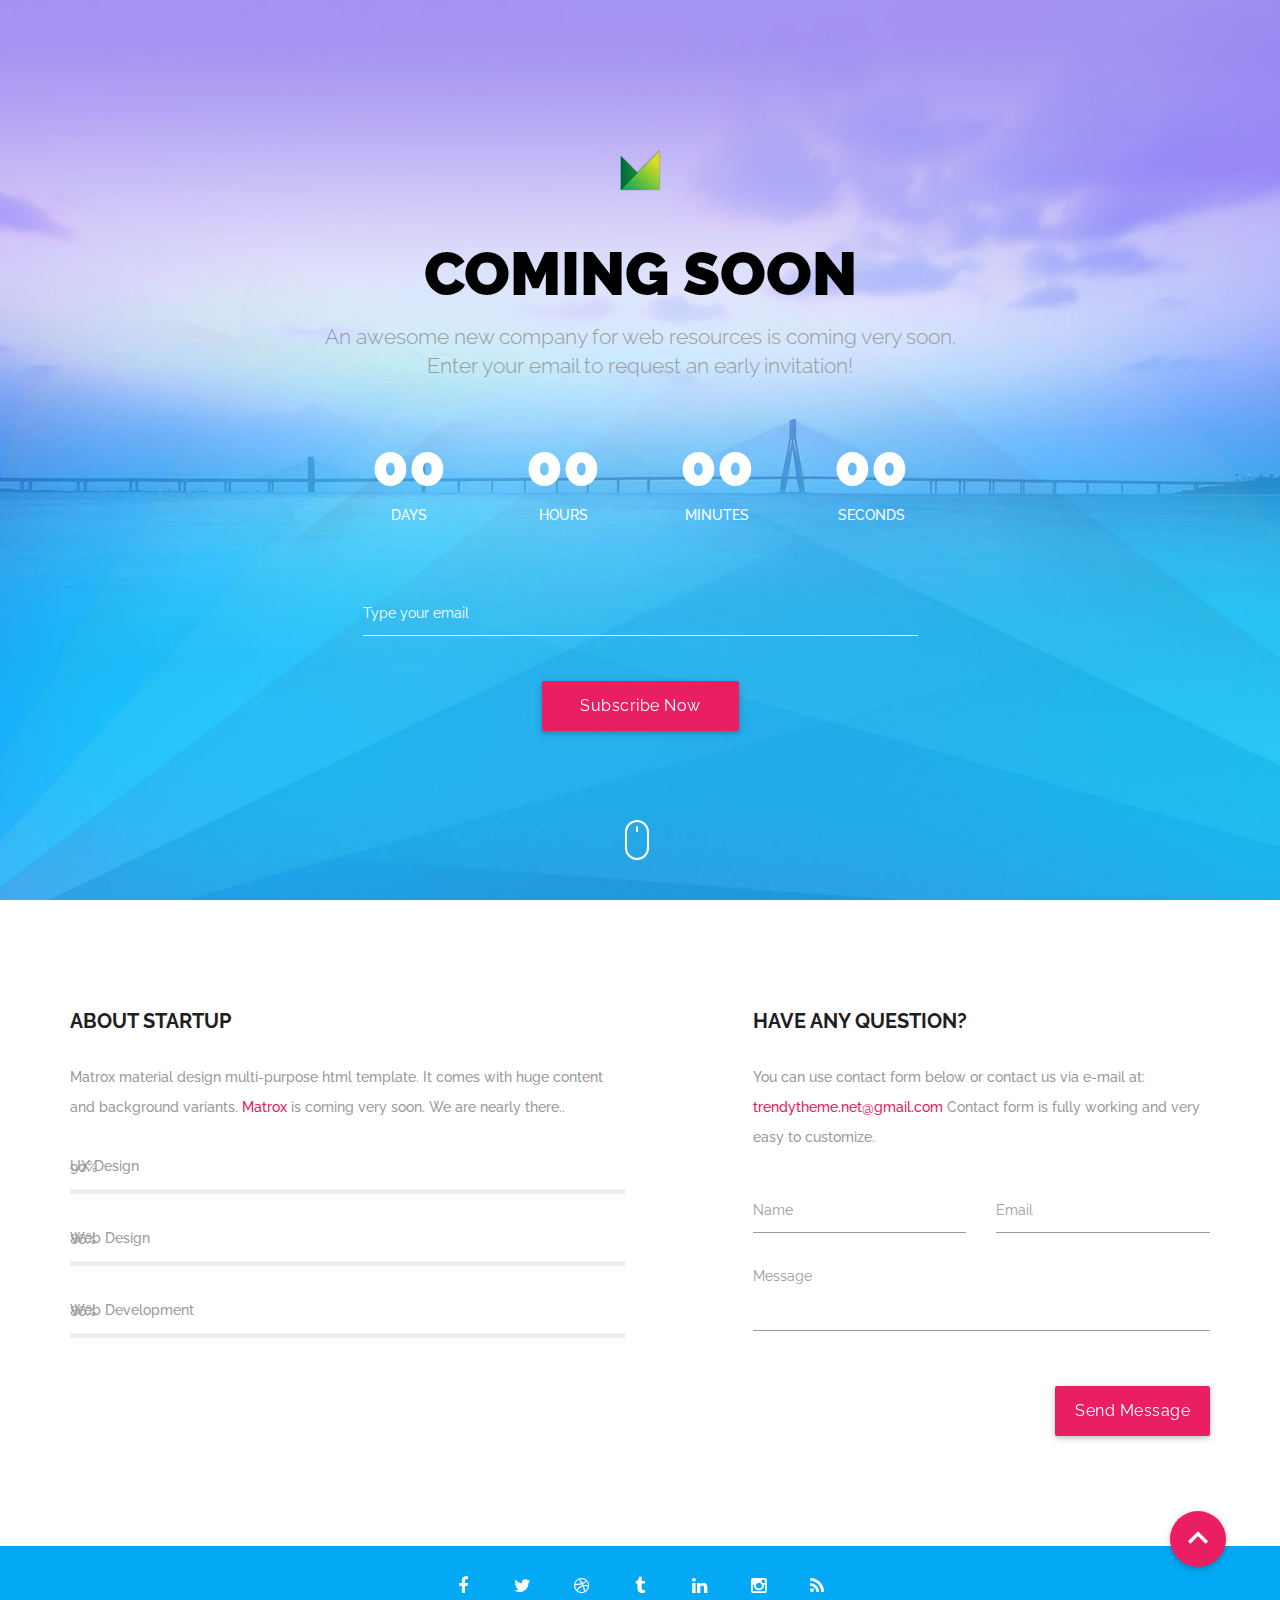
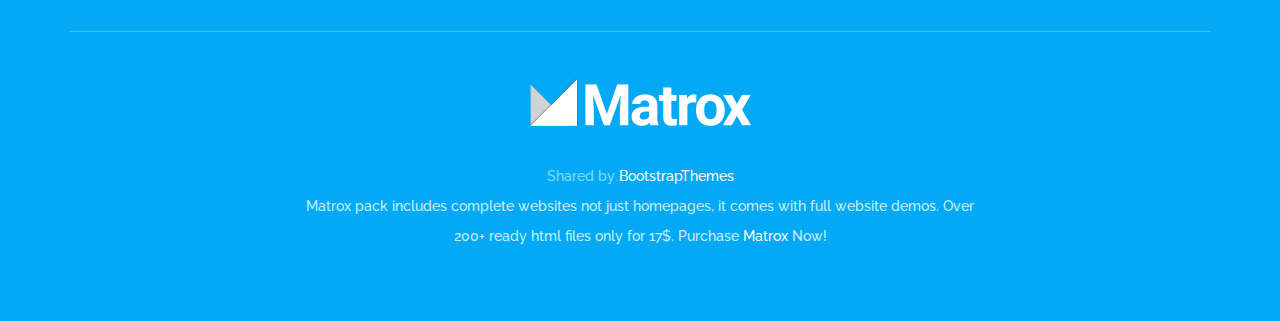
==== index.html @ b692cc63 "Initial commit" ====
<!DOCTYPE html>
<html lang="en">
    <head>
        <meta charset="utf-8">
        <meta http-equiv="X-UA-Compatible" content="IE=edge">
        <meta name="viewport" content="width=device-width, initial-scale=1">
        <meta name="description" content="Material Design Coming Soon Template">
        <meta name="keywords" content="coming soon template, material comingsoon, material under construction, site under construction, countdown, mailchimp, responsive, material comingsoon design">
        <meta name="author" content="trendytheme.net">

        <title>Material Design Coming Soon Template</title>

        <!--  favicon -->
        <link rel="shortcut icon" href="assets/img/ico/favicon.png">
        <!--  apple-touch-icon -->
        <link rel="apple-touch-icon-precomposed" sizes="144x144" href="assets/img/ico/apple-touch-icon-144-precomposed.png">
        <link rel="apple-touch-icon-precomposed" sizes="114x114" href="assets/img/ico/apple-touch-icon-114-precomposed.png">
        <link rel="apple-touch-icon-precomposed" sizes="72x72" href="assets/img/ico/apple-touch-icon-72-precomposed.png">
        <link rel="apple-touch-icon-precomposed" href="assets/img/ico/apple-touch-icon-57-precomposed.png">

        <link href='https://fonts.googleapis.com/css?family=Raleway:400,300,500,700,900' rel='stylesheet' type='text/css'>
        <!-- FontAwesome CSS -->
        <link href="assets/fonts/font-awesome/css/font-awesome.min.css" rel="stylesheet">
        <!-- Material Icons CSS -->
        <link href="assets/fonts/iconfont/material-icons.css" rel="stylesheet">
        <!-- materialize -->
        <link href="assets/materialize/css/materialize.min.css" rel="stylesheet">
        <!-- Bootstrap -->
        <link href="assets/bootstrap/css/bootstrap.min.css" rel="stylesheet">
        <!-- Style CSS -->
        <link href="style.css" rel="stylesheet">
        <!-- Custom CSS -->
        <link href="assets/css/custom.css" rel="stylesheet">

        <!-- HTML5 shim and Respond.js for IE8 support of HTML5 elements and media queries -->
        <!-- WARNING: Respond.js doesn't work if you view the page via file:// -->
        <!--[if lt IE 9]>
          <script src="https://oss.maxcdn.com/html5shiv/3.7.2/html5shiv.min.js"></script>
          <script src="https://oss.maxcdn.com/respond/1.4.2/respond.min.js"></script>
        <![endif]-->
    </head>

    <body id="top">
        
        <section class="banner-1 bg-fixed parallax-bg fullscreen-banner valign-wrapper" data-stellar-background-ratio="0.5">
            <div class="valign-cell">
              <div class="container">

              	<div class="comingsoon-wrapper text-center">
	                <div class="logo">
	                    <a href="#">
	                    	<img src="assets/img/icon-logo.png" alt="">
	                    </a>
	                </div><!-- /.logo -->
	                
	                <div class="mb-50">
	                    <h1 class="intro-title black-text text-uppercase">Coming soon</h1>
	                    <p class="sub-intro lead">An awesome new company for web resources is coming very soon. Enter your email to request an early invitation!</p>
	                </div>

	                <div class="countdown-wrapper mb-30 white-text">
	                    <ul class="countdown">
	                        <li>                    
	                            <span class="days white-text">00</span>
	                            <p>days</p>
	                        </li>
	                        <li>
	                            <span class="hours white-text">00</span>
	                            <p>hours </p>
	                        </li>
	                        <li>
	                            <span class="minutes white-text">00</span>
	                            <p>minutes</p>
	                        </li>
	                        <li>
	                            <span class="seconds white-text">00</span>
	                            <p>seconds</p>
	                        </li>               
	                    </ul><!-- /countdown -->
	                </div><!-- /.countdown-wrapper -->

		            <div class="row">
		                <div class="col-md-6 col-md-offset-3">
		                  <div class="subscribe-wrapper text-center">
		                      <form class="subscribe-form mailchimp white-form" method="post">

		                          <div class="input-field">
		                          	<label class="sr-only" for="email">Email</label>
		                            <input id="subscribeEmail" type="email" name="subscribeEmail" class="validate" autocomplete="off" >

                                	<!-- to showing error message -->
		                            <label for="subscribeEmail" data-error="wrong" data-success="right">Type your email</label>
		                          </div>

		                          <button type="submit" class="btn btn-lg pink waves-effect waves-light mt-30 text-capitalize">Subscribe Now</button>

		                          <!-- to showing success messages -->
		                          <p class="subscription-success text-center"></p>
		                      </form>
		                  </div><!-- /.subscribe-wrapper -->
		                </div><!-- /.col-md-6 -->
		            </div><!-- /.row -->

	            </div><!-- /.comingsoon-wrapper -->

              </div><!-- /.container -->
            </div><!-- /.valign-cell -->

            <div class="mouse-icon hidden-sm hidden-xs">
                <div class="wheel"></div>
            </div>
        </section>


        <section class="section-padding">
            <div class="container">
                <div class="row">
                    <div class="col-md-6">
                    	<h2 class="font-25 text-bold text-uppercase mb-30">About startup</h2>
                    	<p>Matrox material design multi-purpose html template. It comes with huge content and background variants. <a target="_blank" href="https://themeforest.net/item/matrox-material-design-multipurpose-html-template/16917670?ref=TrendyTheme">Matrox</a> is coming very soon. We are nearly there..</p>

                      <div class="progress-section">
                          <span class="progress-title">UX Design</span>
                          <div class="progress">
                              <div class="progress-bar brand-bg six-sec-ease-in-out" role="progressbar" aria-valuenow="90" aria-valuemin="0" aria-valuemax="100">
                                  <span>90%</span>
                              </div>
                          </div><!-- /.progress -->
                      </div> <!-- progress-section end -->

                      <div class="progress-section">
                          <span class="progress-title">Web Design</span>
                          <div class="progress">
                              <div class="progress-bar brand-bg six-sec-ease-in-out" role="progressbar" aria-valuenow="86" aria-valuemin="0" aria-valuemax="100">
                                  <span>86%</span>
                              </div>
                          </div>
                      </div> <!-- progress-section end -->

                      <div class="progress-section">
                          <span class="progress-title">Web Development</span>
                          <div class="progress">
                              <div class="progress-bar brand-bg six-sec-ease-in-out" role="progressbar" aria-valuenow="86" aria-valuemin="0" aria-valuemax="100">
                                  <span>86%</span>
                              </div>
                          </div>
                      </div> <!-- progress-section end -->

                    </div><!-- /.col-md-6 -->

                    <div class="col-md-5 col-md-offset-1">
                    	<h2 class="font-25 text-bold text-uppercase mb-30">Have any question?</h2>
                        <p>You can use contact form below or contact us via e-mail at: <a href="mailto:trendytheme.net@gmail.com?Subject=Hello%20TrendyTheme" target="_top">trendytheme.net@gmail.com</a> Contact form is fully working and very easy to customize.</p>

	                    <form class="comingsoon-contact" name="contact-form" id="contactForm" action="sendemail.php" method="POST">

	                      <div class="row">
	                        <div class="col-md-6">
	                          <div class="input-field">
	                            <input type="text" name="name" class="validate" id="name">
	                            <label for="name">Name</label>
	                          </div>

	                        </div><!-- /.col-md-6 -->

	                        <div class="col-md-6">
	                          <div class="input-field">
	                            <label class="sr-only" for="email">Email</label>
	                            <input id="email" type="email" name="email" class="validate" >
	                            <label for="email" data-error="wrong" data-success="right">Email</label>
	                          </div>
	                        </div><!-- /.col-md-6 -->
	                      </div><!-- /.row -->

	                      <div class="input-field">
	                        <textarea name="message" id="message" class="materialize-textarea" ></textarea>
	                        <label for="message">Message</label>
	                      </div>

	                      <button type="submit" name="submit" class="waves-effect waves-light btn submit-button pink mt-30 text-capitalize">Send Message</button>
	                    </form>

                    </div><!-- /.col-md-5 -->
                </div><!-- /.row -->
            </div><!-- /.container -->
        </section>


        <footer class="footer">
            <div class="primary-footer brand-bg text-center">
                <div class="container">

                  <a href="#top" class="page-scroll btn-floating btn-large pink back-top waves-effect waves-light tt-animate btt" data-section="#top">
                    <i class="material-icons">&#xE316;</i>
                  </a>

                  <ul class="social-link tt-animate ltr mt-20">
                    <li><a target="_blank" href="https://www.facebook.com/trendytheme/"><i class="fa fa-facebook"></i></a></li>
                    <li><a target="_blank" href="https://twitter.com/Trendy_Theme"><i class="fa fa-twitter"></i></a></li>
                    <li><a target="_blank" href="https://dribbble.com/trendytheme"><i class="fa fa-dribbble"></i></a></li>
                    <li><a target="_blank" href="#"><i class="fa fa-tumblr"></i></a></li>
                    <li><a target="_blank" href="#"><i class="fa fa-linkedin"></i></a></li>
                    <li><a target="_blank" href="#"><i class="fa fa-instagram"></i></a></li>
                    <li><a target="_blank" href="#"><i class="fa fa-rss"></i></a></li>
                  </ul>

                  <hr class="mt-15">

                  <div class="row">
                    <div class="col-md-12">
                          <div class="footer-logo">
                            <a target="_blank" href="https://themeforest.net/item/matrox-material-design-multipurpose-html-template/16917670?ref=TrendyTheme"><img src="assets/img/logo-white.png" alt=""></a>
                          </div>

                          <span class="copy-text">Shared by <i class="fa fa-love"></i><a href="https://bootstrapthemes.co">BootstrapThemes</a>
</span>
                          <div class="footer-intro">
                            <p>Matrox pack includes complete websites not just homepages, it comes with full website demos. Over 200+ ready html files only for 17$. Purchase <a target="_blank" href="https://themeforest.net/item/matrox-material-design-multipurpose-html-template/16917670?ref=TrendyTheme">Matrox</a> Now!</p>
                          </div>
                    </div><!-- /.col-md-12 -->
                  </div><!-- /.row -->

                </div><!-- /.container -->
            </div><!-- /.primary-footer -->
        </footer>

        
        <!-- Preloader -->
        <div id="preloader">
          <div class="preloader-position"> 
            <div class="progress">
              <div class="indeterminate"></div>
            </div>
          </div>
        </div>
        <!-- End Preloader -->


        <!-- jQuery -->
        <script src="assets/js/jquery-2.1.3.min.js"></script>
        <script src="assets/bootstrap/js/bootstrap.min.js"></script>
        <script src="assets/materialize/js/materialize.min.js"></script>
        <script src="assets/js/jquery.easing.min.js"></script>
        <script src="assets/js/coundown-timer.js"></script>
        <script src="assets/js/smoothscroll.min.js"></script>
        <script src="assets/js/jquery.stellar.min.js"></script>
        <script src="assets/js/imagesloaded.js"></script>
        <script src="assets/js/jquery.inview.min.js"></script>
        <script src="assets/js/ajaxchimp.js"></script>
        <script src="assets/js/ajaxchimp-config.js"></script>
        <script src="assets/js/scripts.js"></script>

    </body>
  
</html>
---- assets/fonts/iconfont/material-icons.css ----
@font-face {
  font-family: 'Material Icons';
  font-style: normal;
  font-weight: 400;
  src: url(MaterialIcons-Regular.eot); /* For IE6-8 */
  src: local('Material Icons'),
       local('MaterialIcons-Regular'),
       url(MaterialIcons-Regular.woff2) format('woff2'),
       url(MaterialIcons-Regular.woff) format('woff'),
       url(MaterialIcons-Regular.ttf) format('truetype');
}

.material-icons {
  font-family: 'Material Icons';
  font-weight: normal;
  font-style: normal;
  font-size: 24px;  /* Preferred icon size */
  display: inline-block;
  width: 1em;
  height: 1em;
  line-height: 1;
  text-transform: none;
  letter-spacing: normal;
  word-wrap: normal;
  white-space: nowrap;
  direction: ltr;

  /* Support for all WebKit browsers. */
  -webkit-font-smoothing: antialiased;
  /* Support for Safari and Chrome. */
  text-rendering: optimizeLegibility;

  /* Support for Firefox. */
  -moz-osx-font-smoothing: grayscale;

  /* Support for IE. */
  font-feature-settings: 'liga';
}
---- style.css ----
/********************************************************
    Template Name: Material Design Coming Soon Template
    Created By: TrendyTheme
    Envato Profile: https://themeforest.net/user/trendytheme
    Website: http://trendytheme.net
    Version: 1.0
    Support: http://trendytheme.net/support
*********************************************************/



/*
====================================
[ CSS TABLE CONTENT ]
------------------------------------
    1.0 - General
    2.0 - Typography
    3.0 - Form Style
    4.0 - Alert Style
    5.0 - Gobal Classes
    6.0 - Color Presets
    7.0 - Hero Unit
    8.0 - Banner Background
    9.0 - CountDown Style
    10.0 - Progress bar
    11.0 - Footer
    12.0 - Material CSS Customization
    13.0 - Preloader
    14.0 - TT Animate CSS
-------------------------------------
[ END CSS TABLE CONTENT ]
=====================================
*/



/* ================= General ==================== */

body{
    font-family: 'Raleway', sans-serif !important;
    font-size: 14px;
    line-height: 29px;
    font-weight: 500;
    color: #999;
    background-color: #fff;
    overflow-x: hidden;
    -webkit-text-size-adjust: 100%;
    -webkit-overflow-scrolling: touch;
    -webkit-font-smoothing: antialiased !important;
}

html {
    font-family: 'Raleway', sans-serif!important;
}

html,
body {
    width: 100%;
    height: 100%;
}


/* Link style
/* ------------------------------ */
a {
    color: #ed145b;
}
a,
a > * {
    outline: none;
    cursor: pointer;
    text-decoration: none;
}
a:focus,
a:hover {
    color: #03a9f4;
    outline: none;
    text-decoration: none;
}


/* Transition elements
/* ------------------------------ */
a,
.navbar a,
.form-control {
    -webkit-transition: all 0.3s ease;
    -moz-transition: all 0.3s ease;
    -ms-transition: all 0.3s ease;
    -o-transition: all 0.3s ease;
    transition: all 0.3s ease; 
}


/* ================ Typography ================== */

h1, h2, h3, h4, h5, h6{
    font-family: 'Raleway', sans-serif!important;
    font-weight: 400;
    color: #202020;
    margin: 0 0 15px;
}

h1 {
    font-size: 40px;
}
h2 {
    font-size: 20px;
}
h3 {
    font-size: 18px;
}
h4 {
    font-size: 16px;
}
h5 {
    font-size: 14px;
}
h6 {
    font-size: 12px;
}

p img { 
    margin: 0; 
}

p {
    margin: 0 0 30px;
    line-height: 30px;
}

hr {
    margin: 0;
}

/* Material Button Style
/* ------------------------------ */
.btn {
    height: 50px;
    padding: 12px 20px;
    font-size: 16px;
    line-height: 26px;
    border-radius: 2px;
    background-color: #03a9f4; /*brand primary color*/
    border: 0;
}

.btn-lg {
    padding: 12px 38px;
}

/*button size in extra small devices*/
@media screen and (max-width: 767px) {
    .btn-lg {
        height: auto;
        font-size: 14px;
        padding: 8px 25px;
    }
}

.btn:hover{
    background-color: #03a9f4;
}

.btn.active, 
.btn:active {
    box-shadow: 0 5px 11px 0 rgba(0, 0, 0, 0.18), 0 4px 15px 0 rgba(0, 0, 0, 0.15);
}


.btn i.material-icons {
    font-size: 20px;
}

.btn.focus, 
.btn:focus, 
.btn:hover {
    color: #fff;
}
.btn:focus,
button:focus {
    outline: none !important;
}


@media (min-width: 992px) {
    #contactForm .submit-button {
        float: right;
    }
}



/* Customize Material Form style 
/* ------------------------------------ */
.form-control {
    border-radius: 0;
}
.input-field {
    margin-top: 45px;
}
.input-field label {
    color: #999;
    top: 0;
    left: 0;
    font-size: 14px;
    line-height: 16px;
    font-weight: 400;
    margin: 0;
}
.input-field label.active {
    font-size: 12px;
}


/*
Default Form Style
--------------------------------------------*/
input[type=text], 
input[type=password], 
input[type=email], 
input[type=url], 
input[type=time], 
input[type=date], 
input[type=datetime-local], 
input[type=tel], 
input[type=number], 
input[type=search], 
textarea.materialize-textarea {
    border-bottom: 1px solid #9b9b9b;
    font-size: 14px !important;
}

input[type=text]:focus:not([readonly]), 
input[type=password]:focus:not([readonly]), 
input[type=email]:focus:not([readonly]), 
input[type=url]:focus:not([readonly]), 
input[type=time]:focus:not([readonly]), 
input[type=date]:focus:not([readonly]), 
input[type=datetime-local]:focus:not([readonly]), 
input[type=tel]:focus:not([readonly]), 
input[type=number]:focus:not([readonly]), 
input[type=search]:focus:not([readonly]), 
textarea.materialize-textarea:focus:not([readonly]) {
    border-bottom: 1px solid #03a9f4;
    box-shadow: 0 1px 0 0 #03a9f4; 
}

input[type=text]:focus:not([readonly]) + label, 
input[type=password]:focus:not([readonly]) + label, 
input[type=email]:focus:not([readonly]) + label, 
input[type=url]:focus:not([readonly]) + label, 
input[type=time]:focus:not([readonly]) + label, 
input[type=date]:focus:not([readonly]) + label, 
input[type=datetime-local]:focus:not([readonly]) + label, 
input[type=tel]:focus:not([readonly]) + label, 
input[type=number]:focus:not([readonly]) + label, 
input[type=search]:focus:not([readonly]) + label, 
textarea.materialize-textarea:focus:not([readonly]) + label {
    color: #03a9f4 !important; 
}



/*
White Form Style
------------------------------------------*/
.white-form input[type=text], 
.white-form input[type=password], 
.white-form input[type=email], 
.white-form input[type=url], 
.white-form input[type=time], 
.white-form input[type=date], 
.white-form input[type=datetime-local], 
.white-form input[type=tel], 
.white-form input[type=number], 
.white-form input[type=search], 
.white-form textarea.materialize-textarea {
    color: #fff;
    border-bottom: 1px solid #fff;
}

.white-form input[type=text]:focus:not([readonly]), 
.white-form input[type=password]:focus:not([readonly]), 
.white-form input[type=email]:focus:not([readonly]), 
.white-form input[type=url]:focus:not([readonly]), 
.white-form input[type=time]:focus:not([readonly]), 
.white-form input[type=date]:focus:not([readonly]), 
.white-form input[type=datetime-local]:focus:not([readonly]), 
.white-form input[type=tel]:focus:not([readonly]), 
.white-form input[type=number]:focus:not([readonly]), 
.white-form input[type=search]:focus:not([readonly]), 
.white-form textarea.materialize-textarea:focus:not([readonly]) {
    border-bottom: 1px solid #fff;
    box-shadow: 0 1px 0 0 #fff; 
}

.white-form .input-field label,
.white-form input[type=text]:focus:not([readonly]) + label, 
.white-form input[type=password]:focus:not([readonly]) + label, 
.white-form input[type=email]:focus:not([readonly]) + label, 
.white-form input[type=url]:focus:not([readonly]) + label, 
.white-form input[type=time]:focus:not([readonly]) + label, 
.white-form input[type=date]:focus:not([readonly]) + label, 
.white-form input[type=datetime-local]:focus:not([readonly]) + label, 
.white-form input[type=tel]:focus:not([readonly]) + label, 
.white-form input[type=number]:focus:not([readonly]) + label, 
.white-form input[type=search]:focus:not([readonly]) + label, 
.white-form textarea.materialize-textarea:focus:not([readonly]) + label {
    color: #fff !important; 
}


/* ================= Alert Style ==================== */
.alert {
    padding: 12px 15px;
    border-radius: 2px !important;
    -webkit-transition: box-shadow 0.3s;
    -moz-transition: box-shadow 0.3s;
    -ms-transition: box-shadow 0.3s;
    transition: box-shadow 0.3s;
    box-shadow: 0 2px 5px 0 rgba(0, 0, 0, 0.16), 0 2px 10px 0 rgba(0, 0, 0, 0.12);
}

.alert i {
    font-size: 25px;
    margin-right: 10px;
    float: left;
}

.info-border {
    /*border-color: #31708f;*/
    color: #31708f;
    background-color: #d9edf7;
}

.success-border {
    /*border-color: #00c03b;*/
    color: #00c03b;
    background-color: #effdda;
}

.warning-border {
    /*border-color: #ff9c00;*/
    color: #ff9c00;
    background-color: #fff8ca;
}

.danger-border {
    /*border-color: #ff0000;*/
    color: #ff0000;
    background-color: #fff3f3;
}



/* ================= Global Classes ==================== */
.section-padding {
    padding: 110px 0;
}

/*margin top*/
.mt-10 {
    margin-top: 10px;
}
.mt-15 {
    margin-top: 15px;
}
.mt-20 {
    margin-top: 20px;
}
.mt-30 {
    margin-top: 30px;
}


/*margin bottom*/
.mb-10 {
    margin-bottom: 10px !important;
}
.mb-15 {
    margin-bottom: 15px !important;
}
.mb-20 {
    margin-bottom: 20px !important;
}
.mb-30 {
    margin-bottom: 30px !important;
}
.mb-40 {
    margin-bottom: 40px !important;
}
.mb-50 {
    margin-bottom: 50px !important;
}



/*pre defined font-weight classes*/
.text-light {
    font-weight: 300 !important;
}
.text-medium {
    font-weight: 500 !important;
}
.text-bold {
    font-weight: 700 !important;
}
.text-extrabold {
    font-weight: 900 !important;
}




/* ================= Color Presets ==================== */
.brand-color {
    color: #03a9f4 !important;
}
.brand-bg {
    background-color: #03a9f4 !important;
}
.brand-bg.darken-2 {
    background-color: #0288d1 !important;
}




/*Verticle Aligne Middle for equel height*/
.valign-wrapper {
    display: table;
    width: 100%;
}
.valign-cell {
    display: table-cell;
    vertical-align: middle;
}



/* ================= Hero Unit ==================== */
.intro-title {
    font-size: 60px;
    font-weight: 900;
}
.sub-intro {
    display: block;
    margin: 0 auto 30px;
}
@media (min-width: 768px){
    .sub-intro {
        width: 60%;
    }
}

@media screen and (max-width: 767px) {
    .intro-title {
        font-size: 35px;
    }
}


/*Mouse animate icon*/
.mouse-icon {
    position: absolute;
    left: 50%;
    bottom: 40px;
    border: 2px solid #fff;
    border-radius: 16px;
    height: 40px;
    width: 24px;
    margin-left: -15px;
    display: block;
    z-index: 10;
}

.mouse-icon .wheel {
    -webkit-animation-name: drop;
    -webkit-animation-duration: 1s;
    -webkit-animation-timing-function: linear;
    -webkit-animation-delay: 0s;
    -webkit-animation-iteration-count: infinite;
    -webkit-animation-play-state: running;
    animation-name: drop;
    animation-duration: 1s;
    animation-timing-function: linear;
    animation-delay: 0s;
    animation-iteration-count: infinite;
    animation-play-state: running;
}

.mouse-icon .wheel {
    position: relative;
    border-radius: 10px;
    background: #fff;
    width: 2px;
    height: 6px;
    top: 4px;
    margin-left: auto;
    margin-right: auto;
}

@-webkit-keyframes drop {
    0%   { top:5px;  opacity: 0;}
    30%  { top:10px; opacity: 1;}
    100% { top:25px; opacity: 0;}
}

@keyframes drop {
    0%   { top:5px;  opacity: 0;}
    30%  { top:10px; opacity: 1;}
    100% { top:25px; opacity: 0;}
}



/* ================= Banner Background ==================== */
.bg-cover,
[class*='banner-'] {
    background-size: cover !important;
}

@media (min-width: 992px) {
    .bg-fixed {
        background-attachment: fixed;
    }
}

.banner-1 {
    background-image: url("assets/img/banner-1.jpg");
    background-color: #03a9f4; /*fallback color*/
}



/* ================= CountDown Style ==================== */
.comingsoon-wrapper .logo {
    margin-bottom: 50px;
}
.countdown {
  margin-bottom: 0
}
.countdown li {
  display: inline-block;
  text-align: center;
  min-width: 110px;
}
.countdown li+li {
  margin-left: 40px;
}
.countdown li p{
    text-transform: uppercase;
    margin: 0;
}
.countdown li span {
    font-size: 60px;
    line-height: 70px;
    font-weight: 900;
    color: #03a9f4;
}

@media screen and (max-width: 650px) {
    .countdown li+li {
      margin-left: 10px;
    }
}

.comingsoon-contact .input-field {
    margin-top: 20px;
}


.subscription-success {
    color: #fff;
    line-height: 24px;
    margin-top: 20px;
}



/* ================= Progress bar ==================== */
.progress-section {
    position: relative;
}
.progress-title {
    display: block;
    margin-bottom: 8px;
}

.progress {
    box-shadow: none;
    background-color: #eee;
    height: 5px;
    overflow: visible;
    border-radius: 0;
    margin-bottom: 30px;
}
.progress-bar {
    box-shadow: none;
    text-align: right;
}

.progress-bar span {
    position: absolute;
    top: -32px;
    color: #999;
    font-size: 14px;
    display: inline-block;
}


/*IE Fixing*/
.ie11 .progress-bar span,
.ie10 .progress-bar span,
.ie9 .progress-bar span {
  top: -25px;
  right: 0;
}

.progress .progress-bar.six-sec-ease-in-out {
  -webkit-transition: width 2s ease-in-out;
  -moz-transition: width 2s ease-in-out;
  -o-transition: width 2s ease-in-out;
  transition:  width 2s ease-in-out;
}



/* ================= Footer ==================== */

.footer p {
    color: #c9f0ff;
}
.copy-text a,
.footer-intro a {
    color: #fff;
}
.copy-text,
.copy-text a:hover,
.footer-intro a:hover {
    color: #81ddff;
}


.footer hr {
    border-top: 1px solid rgba(255, 255, 255, 0.25);
}

.footer .footer-logo {
    margin: 45px 0 35px;
}
.footer-intro p {
    margin: 0 auto 70px;
}

@media (min-width: 992px) {
    .footer-intro p {
        width: 60%;
    }
}

/* 
Social Link
------------------------------------------------ */
.social-link {
    margin-bottom: 0;
}
.social-link li {
    display: inline-block;
}
.social-link li+li {
    margin-left: 15px;
}
.social-link li a i {
    display: block;
    width: 40px;
    height: 40px;
    font-size: 18px;
    line-height: 40px;
    color: #fff;
    text-align: center;
    border-radius: 50%;
    -webkit-transform: translateZ(0);
    transform: translateZ(0);
}

.social-link li a i:hover {
    color: #03a9f4 ;
    background: #fff;
}



/* ================= Back To Top ==================== */
.footer .container {
    position: relative;
}
.back-top {
    position: absolute!important;
    top: -35px;
    right: 0;
}
.back-top i {
    font-size: 4rem!important;
}
.back-top.white i {
    color: inherit;
}



/* ================= Material CSS Customization ==================== */
nav {
    background-color: transparent;
}
nav ul,
nav ul li {
    float: none;
}
nav ul li:hover, 
nav ul li.active {
    background-color: transparent;
}
nav ul a {
    font-size: inherit;
}


@media only screen and (min-width: 1200px){
  .container {
    width: 1170px;
  }
}

@media only screen and (max-width: 749px) {
    .container {
        width: 100%; 
    }
}
@media only screen and (max-width: 601px) {
    .container {
         width: 90%; 
    }
}

.container .row,
.container-fluid .row {
    margin-bottom: 0;
}

.container .row {
    margin-right: -15px;
    margin-left: -15px;
}

.row .col {
    padding-right: 15px;
    padding-left: 15px;
}



/* ================= Preloader ==================== */

#preloader {
    position: fixed;
    top: 0;
    left: 0;
    height: 100%;
    width: 100%;
    background: #fff;
    z-index: 999999;
    text-align:center;
}

#preloader .preloader-position{
    width:100%;
    margin:0 auto;
    left: 50%;
    position: absolute;
    top: 50%;
    -webkit-transform: translate(-50%, -50%);
    -moz-transform: translate(-50%, -50%);
    -ms-transform: translate(-50%, -50%);
    transform: translate(-50%, -50%);
}

#preloader .progress{
    height: 2px;
    margin: 35px 0;
}
#preloader .progress .indeterminate{
    background:#03a9f4;
}



/* ================= TT Animate CSS ==================== */
.tt-animate i {
    text-align         : center;
    overflow           : hidden;
    -webkit-transition : all 0.5s;
    -moz-transition    : all 0.5s;
    transition         : all 0.5s;
}

.tt-animate i::before {
    speak                       : none;
    display                     : block;
    -webkit-font-smoothing      : subpixel-antialiased !important;
    -webkit-backface-visibility : hidden;
    -moz-backface-visibility    : hidden;
    -ms-backface-visibility     : hidden;
}


/*Left To Right*/
.tt-animate.ltr i:hover::before {
    -webkit-animation : LeftToRight 0.3s forwards;
    -moz-animation    : LeftToRight 0.3s forwards;
    animation         : LeftToRight 0.3s forwards;
}

.tt-animate.ltr i:before {
    -webkit-animation : RightToLeft 0.3s forwards;
    -moz-animation    : RightToLeft 0.3s forwards;
    animation         : RightToLeft 0.3s forwards;
}


/*Right To Left*/
.tt-animate.btt i:hover::before {
    -webkit-animation : BottomToTop 0.3s forwards;
    -moz-animation    : BottomToTop 0.3s forwards;
    animation         : BottomToTop 0.3s forwards;
}

.tt-animate.btt i:before {
    -webkit-animation : TopToBottom 0.3s forwards;
    -moz-animation    : TopToBottom 0.3s forwards;
    animation         : TopToBottom 0.3s forwards;
}


/*---------------------------------------------------------
KEY FRAME 
-----------------------------------------------------------*/

/* Left to Right key frame*/

@-webkit-keyframes LeftToRight {
    49% {
        -webkit-transform : translate(100%);
    }
    50% {
        opacity           : 0;
        -webkit-transform : translate(-100%);
    }
    51% {
        opacity : 1;
    }
}

@-moz-keyframes LeftToRight {
    49% {
        -moz-transform : translate(100%);
    }
    50% {
        opacity        : 0;
        -moz-transform : translate(-100%);
    }
    51% {
        opacity : 1;
    }
}

@keyframes LeftToRight {
    49% {
        transform : translate(100%);
    }
    50% {
        opacity   : 0;
        transform : translate(-100%);
    }
    51% {
        opacity : 1;
    }
}

/* Right to Left key frame*/

@-webkit-keyframes RightToLeft {

    49% {
        -webkit-transform : translate(100%);
    }
    50% {
        opacity           : 0;
        -webkit-transform : translate(-100%);
    }
    51% {
        opacity : 1;
    }

}

@-moz-keyframes RightToLeft {
    49% {
        -webkit-transform : translate(-100%);
    }
    50% {
        opacity           : 0;
        -webkit-transform : translate(100%);
    }
    51% {
        opacity : 1;
    }
}

@keyframes RightToLeft {
    49% {
        -webkit-transform : translate(100%);
    }
    50% {
        opacity           : 0;
        -webkit-transform : translate(-100%);
    }
    51% {
        opacity : 1;
    }
}

/* Bottom to Top key frame*/

@-webkit-keyframes BottomToTop {
    49% {
        -webkit-transform : translateY(-100%);
        }
    50% {
        opacity           : 0;
        -webkit-transform : translateY(100%);
        }
    51% {
        opacity : 1;
        }
    }

@-moz-keyframes BottomToTop {
    49% {
        -moz-transform : translateY(-100%);
        }
    50% {
        opacity        : 0;
        -moz-transform : translateY(100%);
        }
    51% {
        opacity : 1;
        }
    }

@keyframes BottomToTop {
    49% {
        transform : translateY(-100%);
    }
    50% {
        opacity   : 0;
        transform : translateY(100%);
    }
    51% {
        opacity : 1;
    }
}


/* Top to Bottom key frame*/
@-webkit-keyframes TopToBottom {
    49% {
        -webkit-transform : translateY(-100%);
        }
    50% {
        opacity           : 0;
        -webkit-transform : translateY(100%);
        }
    51% {
        opacity : 1;
        }
    }

@-moz-keyframes TopToBottom {
    49% {
        -moz-transform : translateY(-100%);
        }
    50% {
        opacity        : 0;
        -moz-transform : translateY(100%);
        }
    51% {
        opacity : 1;
        }
    }

@keyframes TopToBottom {
    49% {
        transform : translateY(-100%);
    }
    50% {
        opacity   : 0;
        transform : translateY(100%);
    }
    51% {
        opacity : 1;
    }
}
---- assets/css/custom.css ----
/*Put your custom css here!*/
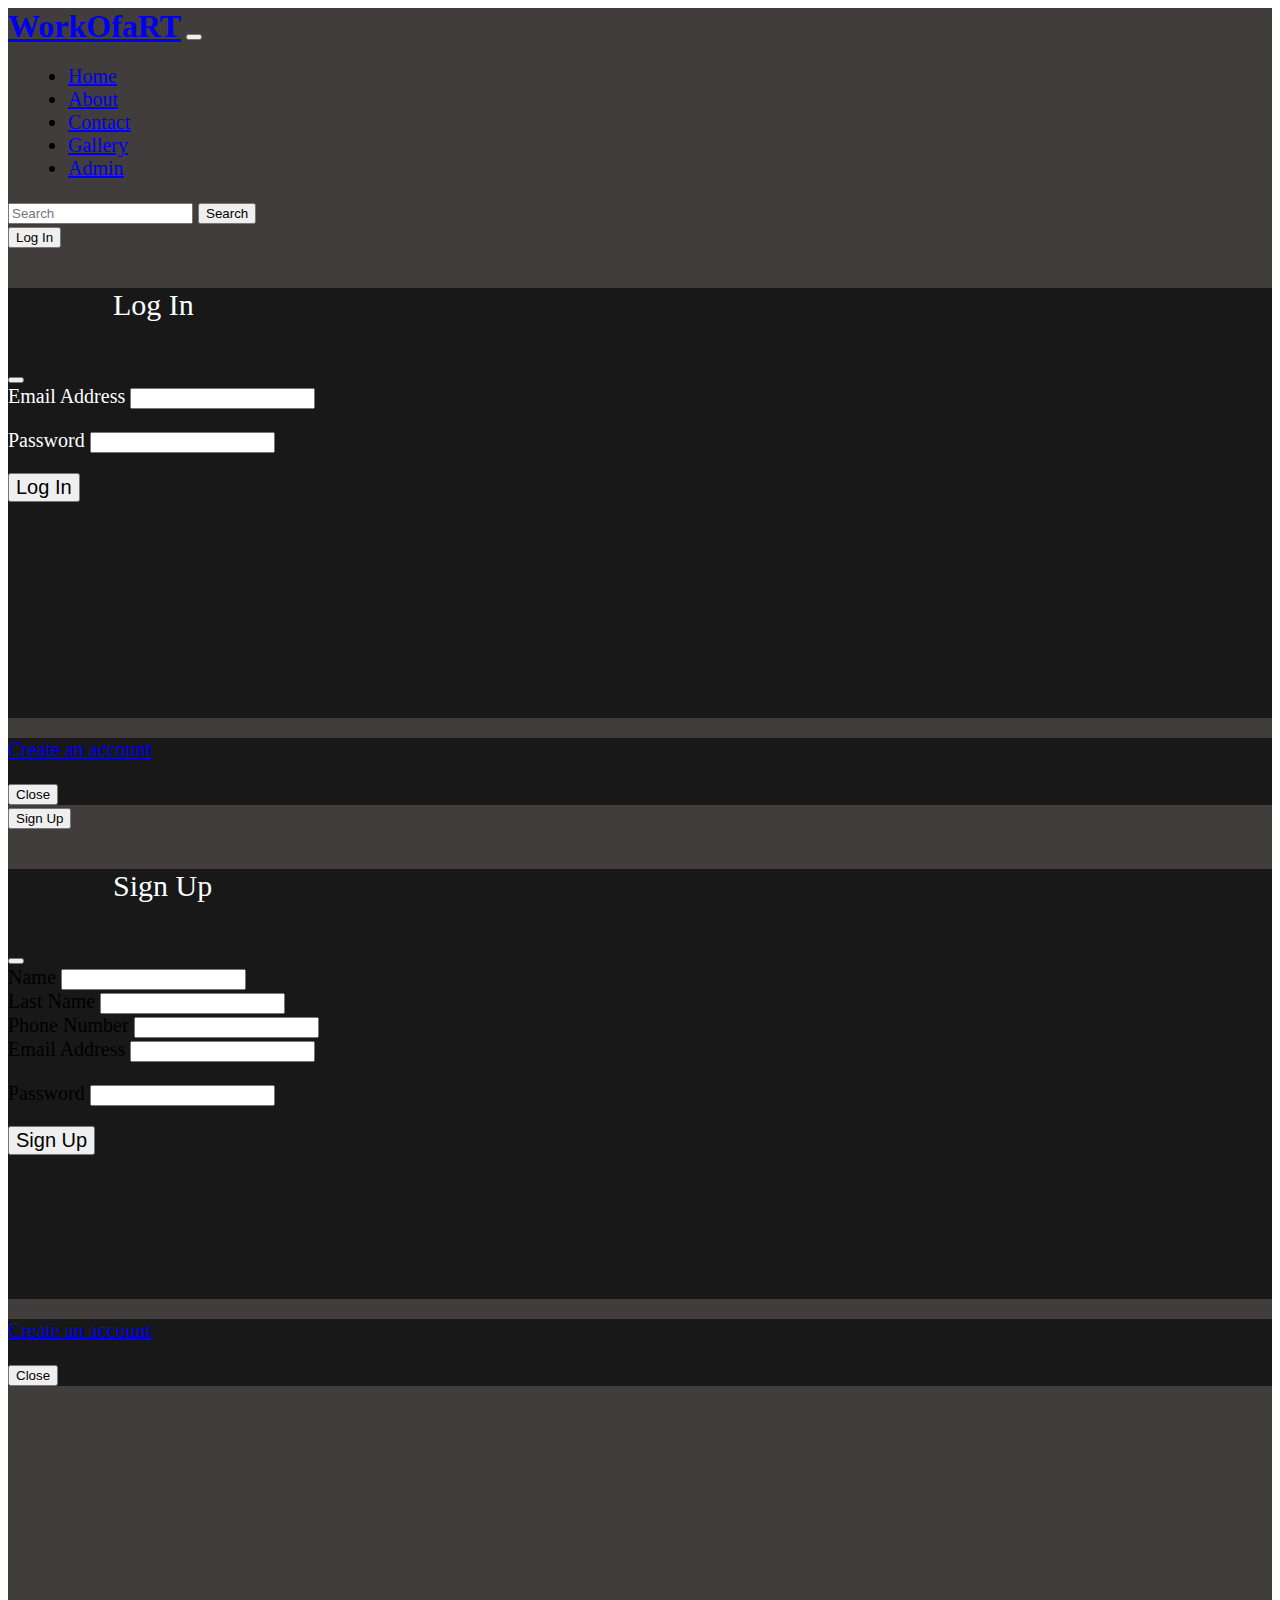
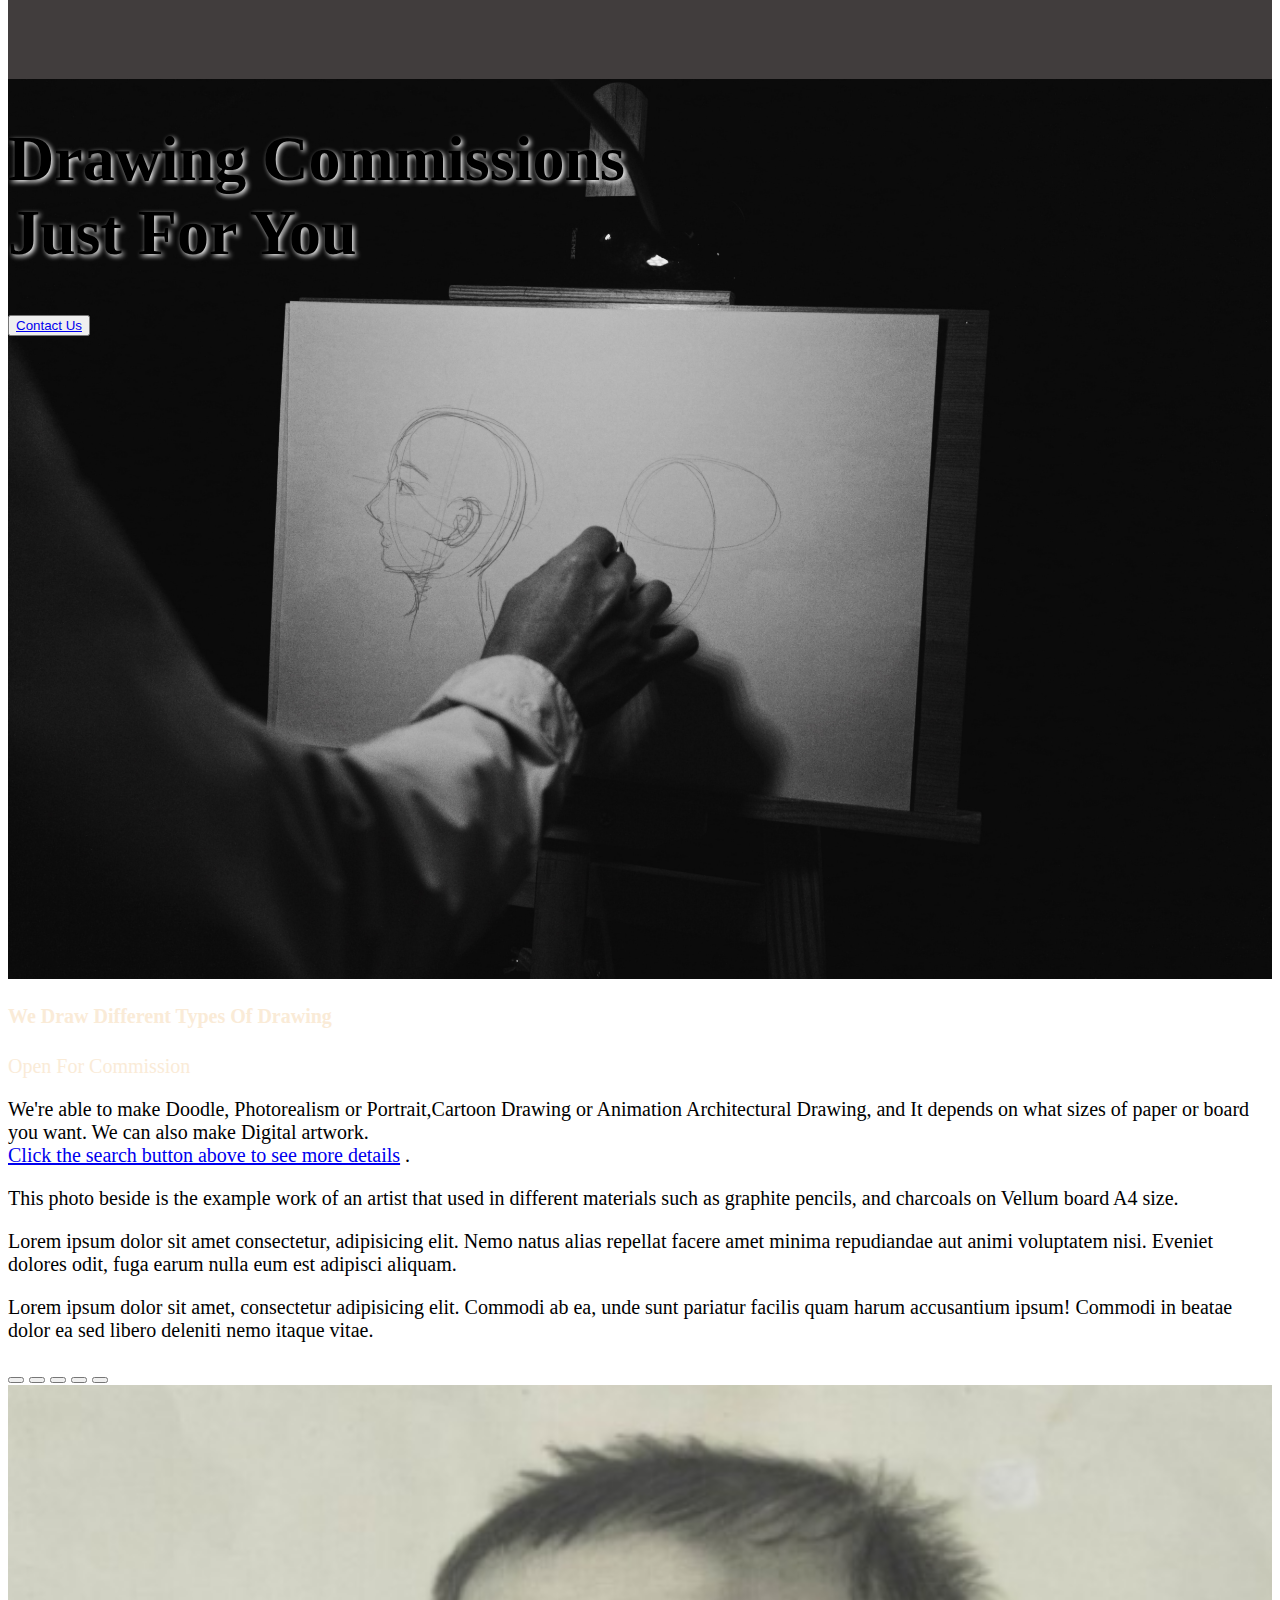
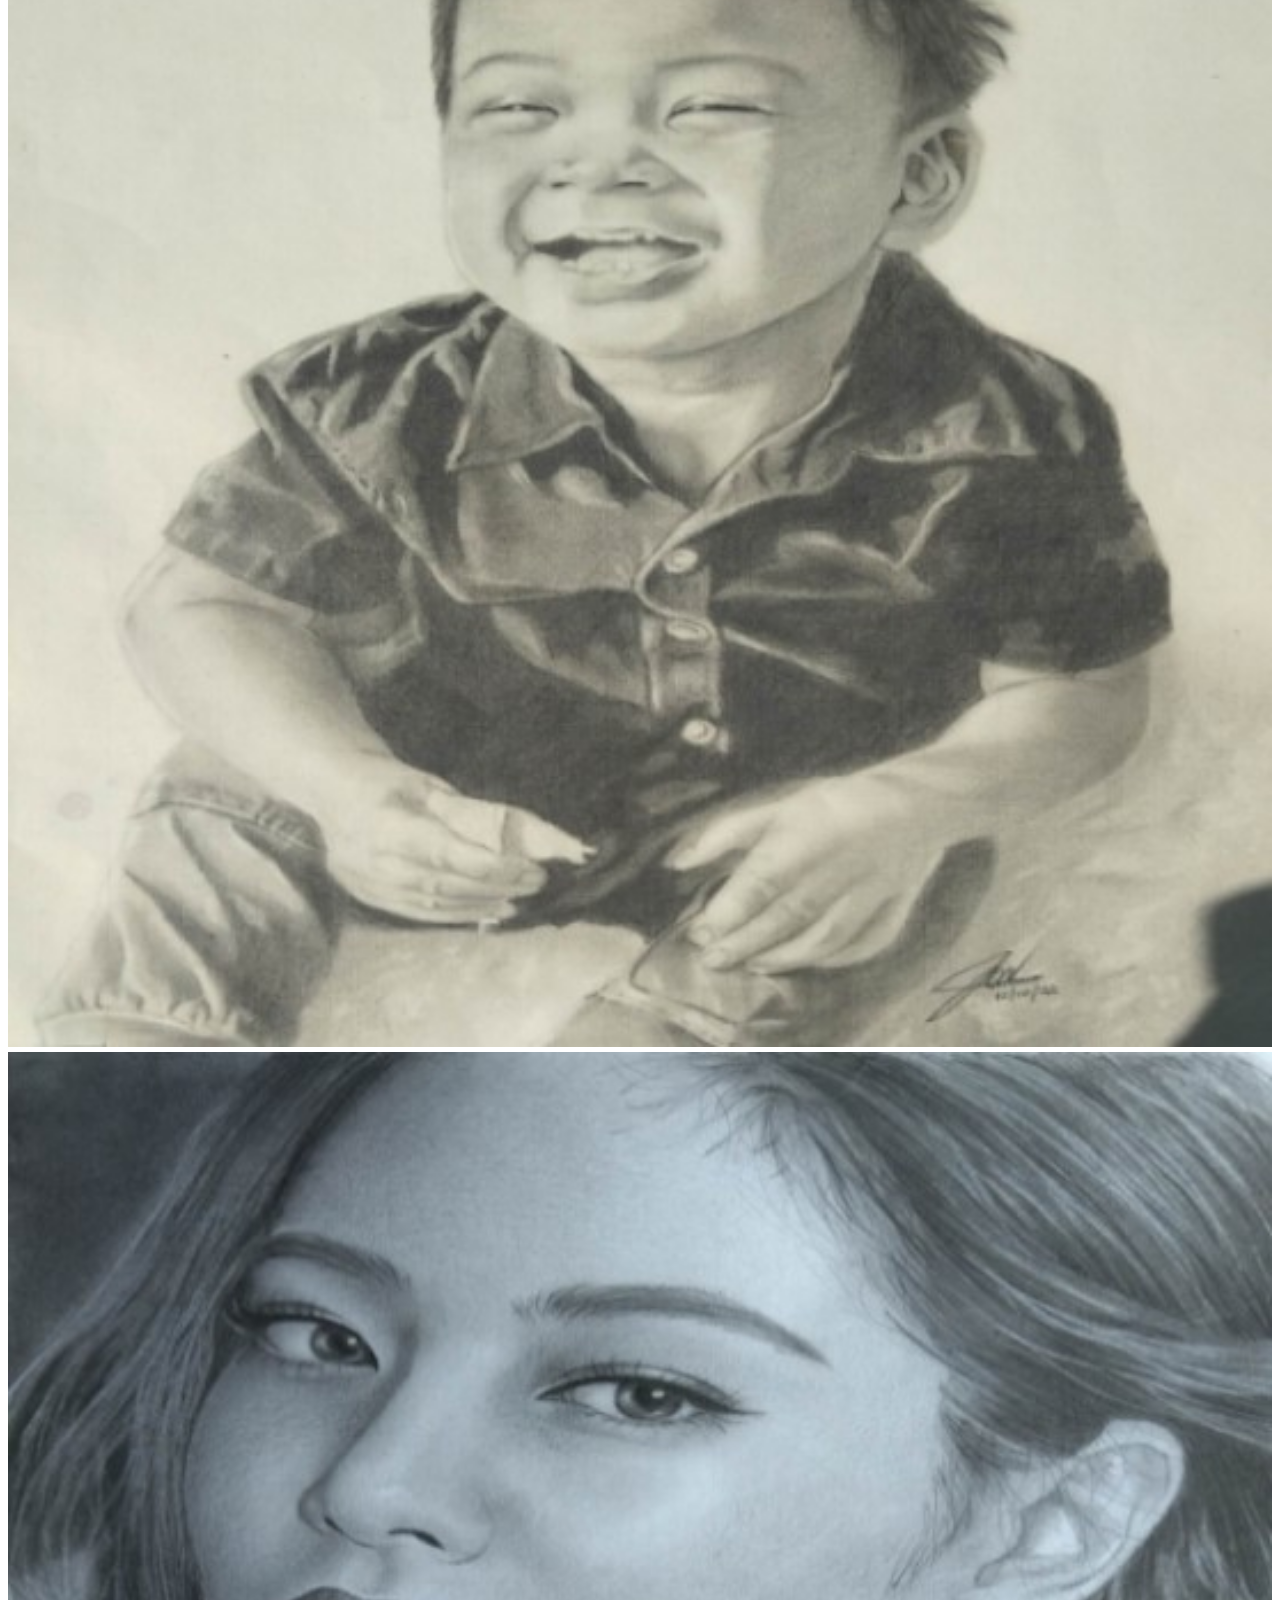
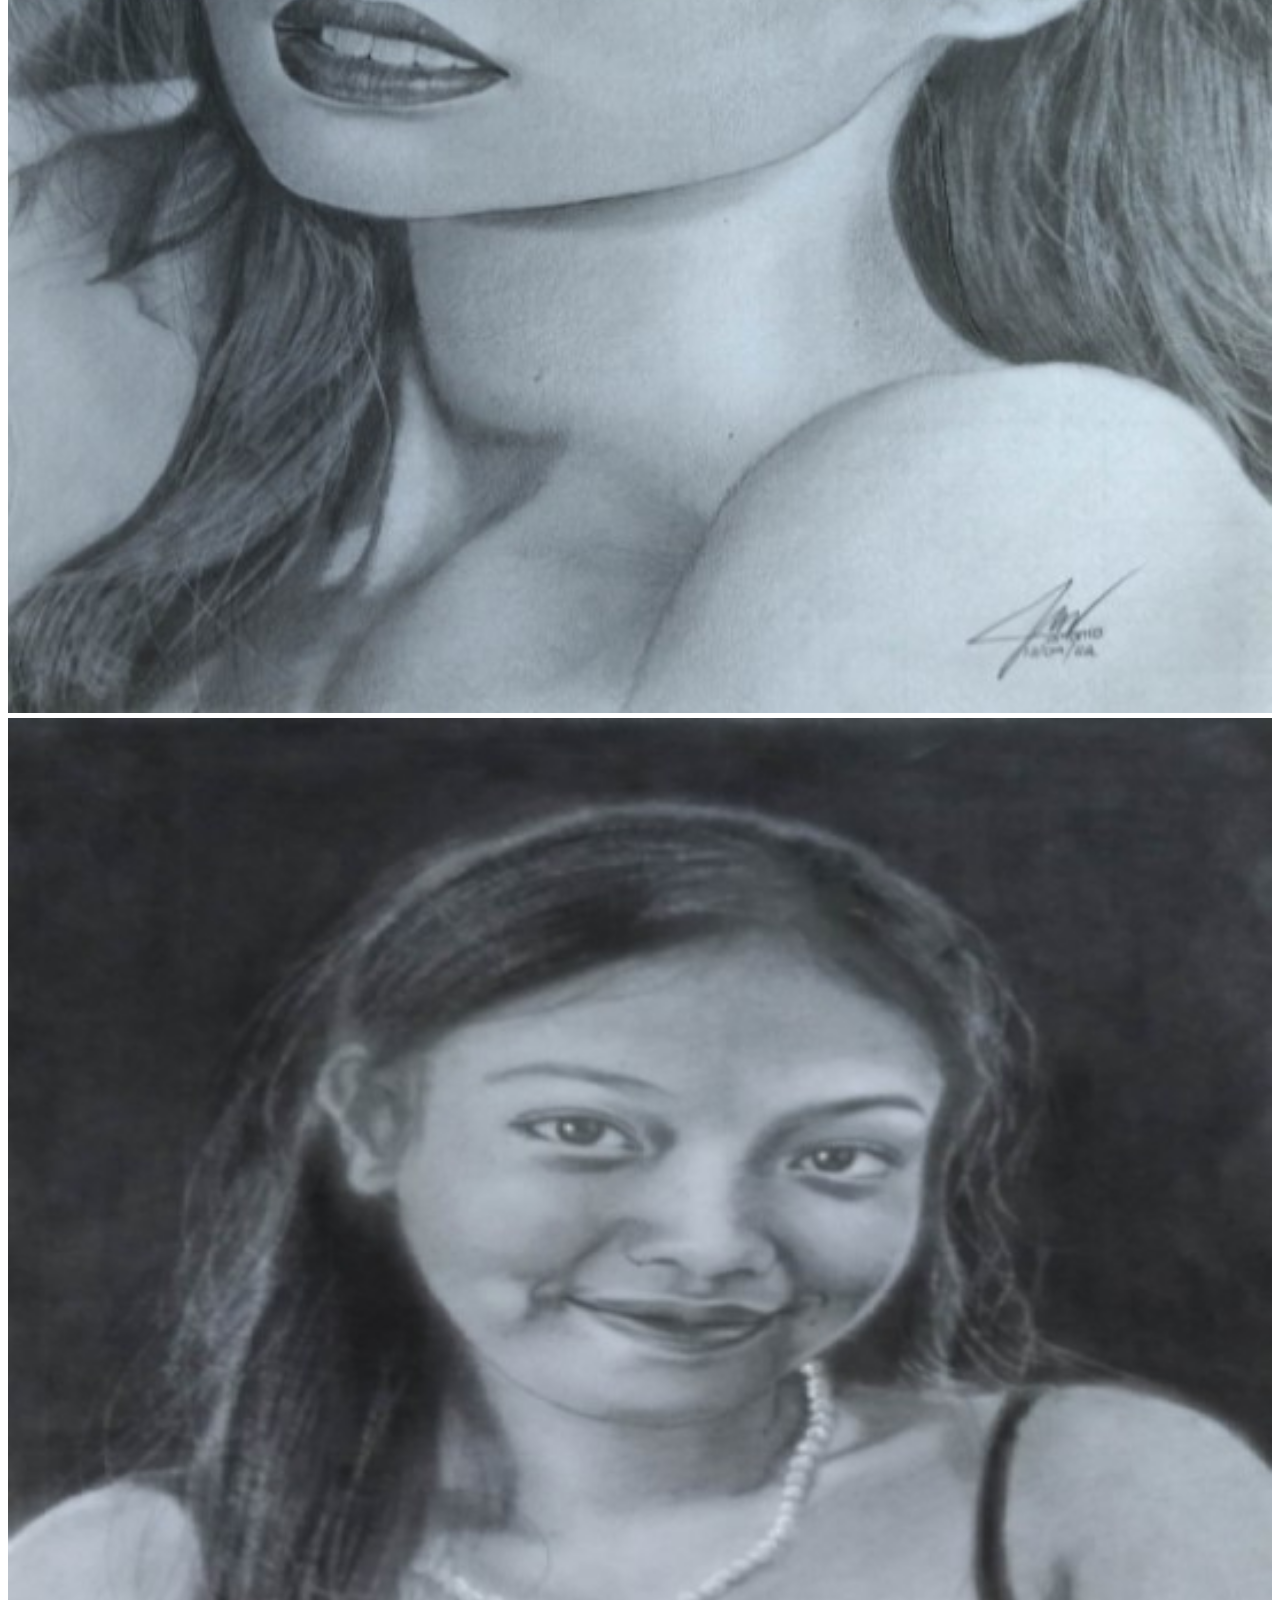
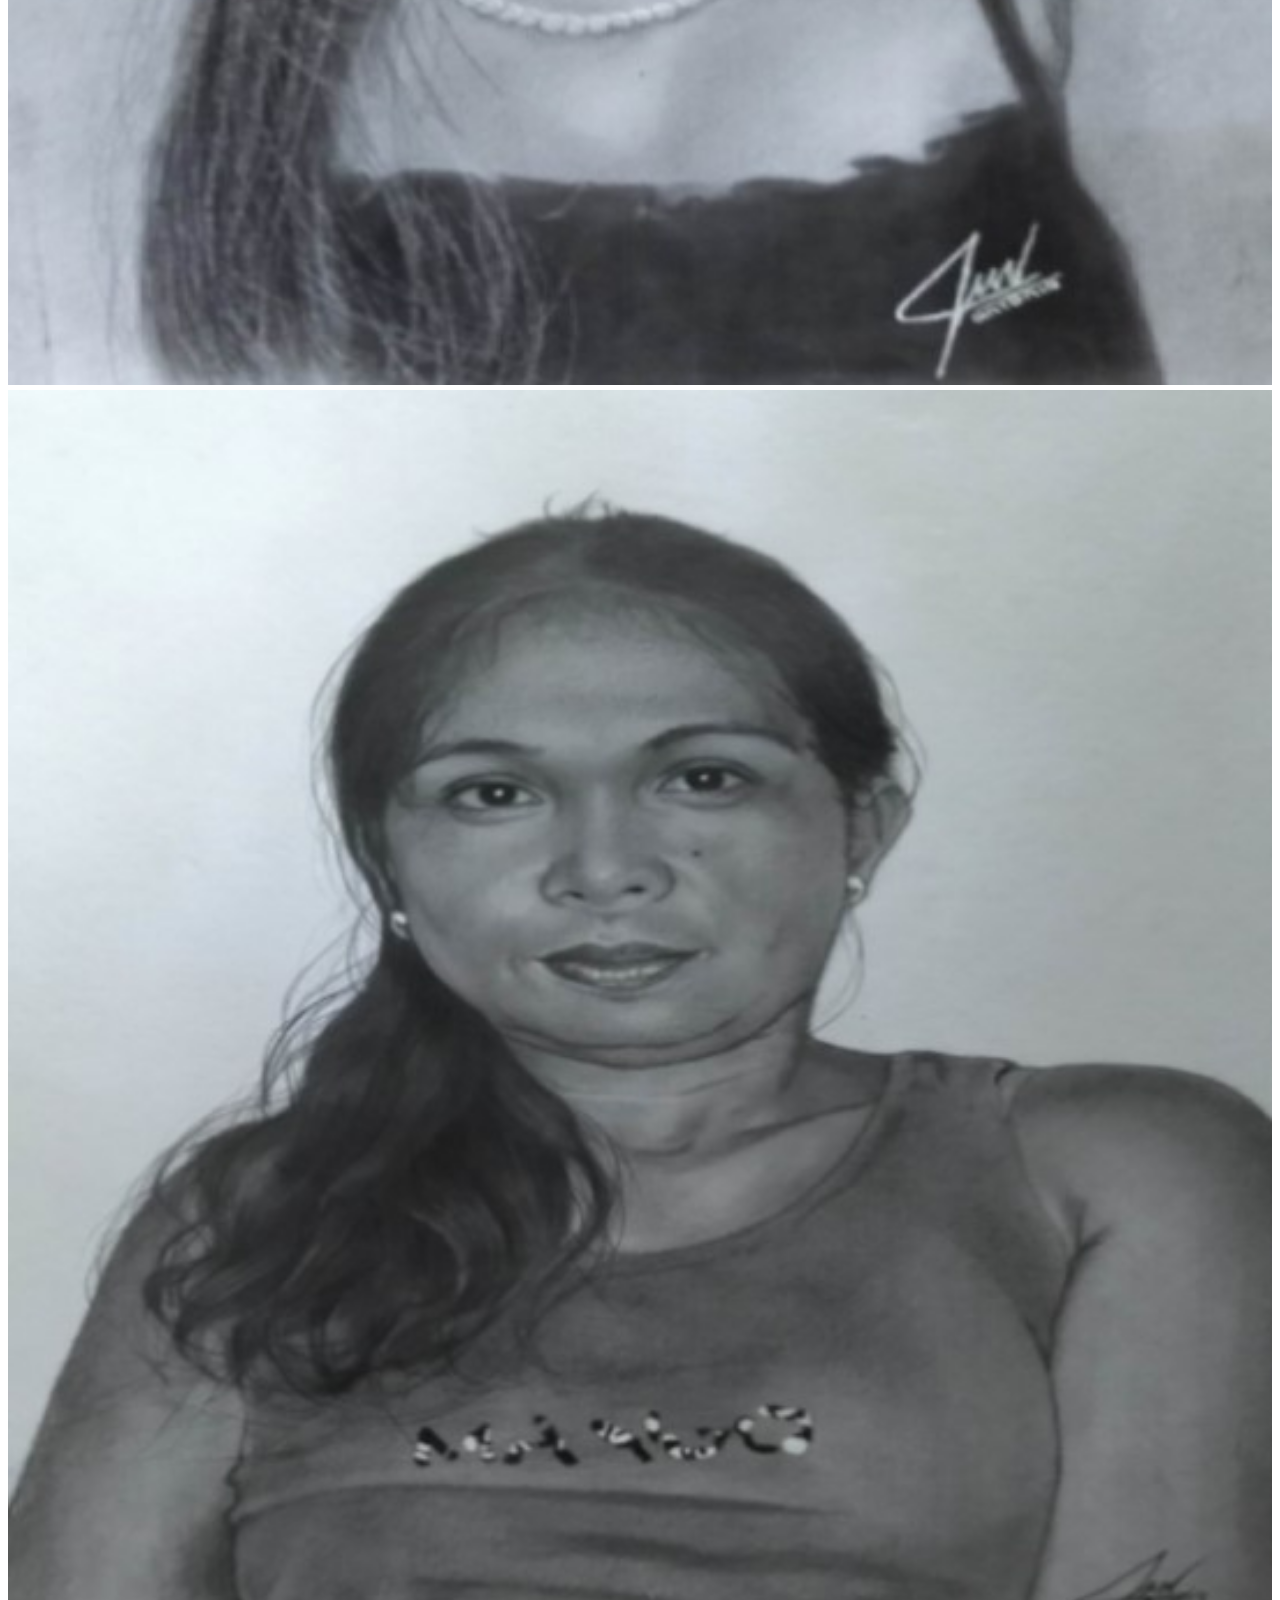
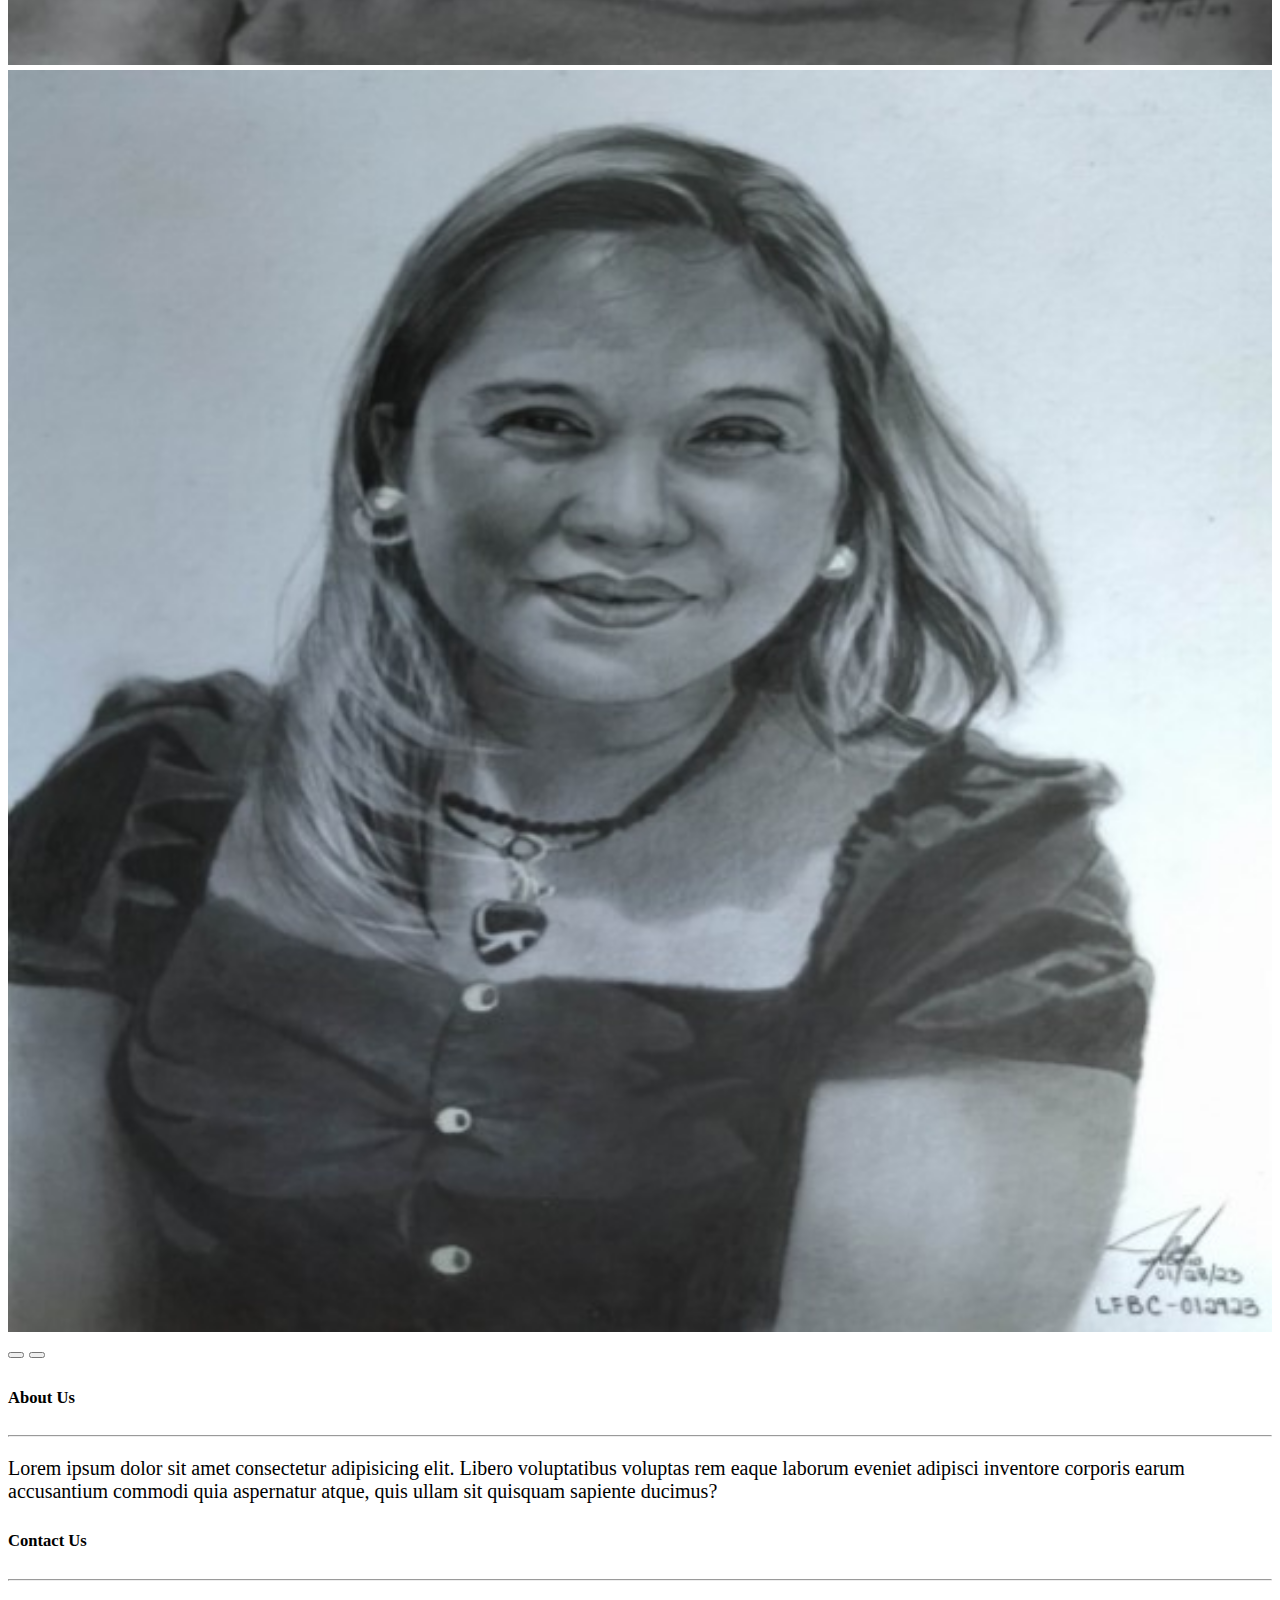
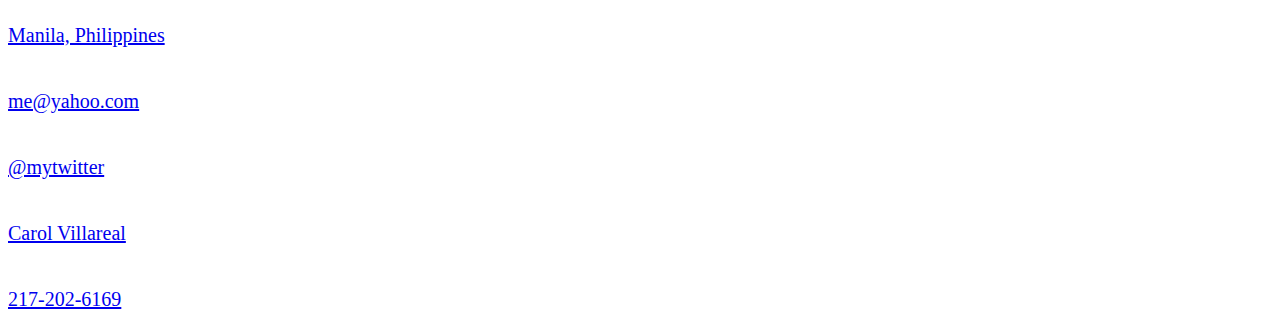
==== commit 89a5ff22: "Art Page" ====
--- a/index.html
+++ b/index.html
@@ -1,255 +1,327 @@
 <!DOCTYPE html>
 <html lang="en">
-    <head>
-        <meta charset="utf-8">
-        <meta http-equiv="X-UA-Compatible" content="IE=edge">
-        <meta name="viewport" content="width=device-width, initial-scale=1">
-        <meta name="description" content="Material Design Coming Soon Template">
-        <meta name="keywords" content="coming soon template, material comingsoon, material under construction, site under construction, countdown, mailchimp, responsive, material comingsoon design">
-        <meta name="author" content="trendytheme.net">
-
-        <title>Material Design Coming Soon Template</title>
-
-        <!--  favicon -->
-        <link rel="shortcut icon" href="assets/img/ico/favicon.png">
-        <!--  apple-touch-icon -->
-        <link rel="apple-touch-icon-precomposed" sizes="144x144" href="assets/img/ico/apple-touch-icon-144-precomposed.png">
-        <link rel="apple-touch-icon-precomposed" sizes="114x114" href="assets/img/ico/apple-touch-icon-114-precomposed.png">
-        <link rel="apple-touch-icon-precomposed" sizes="72x72" href="assets/img/ico/apple-touch-icon-72-precomposed.png">
-        <link rel="apple-touch-icon-precomposed" href="assets/img/ico/apple-touch-icon-57-precomposed.png">
-
-        <link href='https://fonts.googleapis.com/css?family=Raleway:400,300,500,700,900' rel='stylesheet' type='text/css'>
-        <!-- FontAwesome CSS -->
-        <link href="assets/fonts/font-awesome/css/font-awesome.min.css" rel="stylesheet">
-        <!-- Material Icons CSS -->
-        <link href="assets/fonts/iconfont/material-icons.css" rel="stylesheet">
-        <!-- materialize -->
-        <link href="assets/materialize/css/materialize.min.css" rel="stylesheet">
-        <!-- Bootstrap -->
-        <link href="assets/bootstrap/css/bootstrap.min.css" rel="stylesheet">
-        <!-- Style CSS -->
-        <link href="style.css" rel="stylesheet">
-        <!-- Custom CSS -->
-        <link href="assets/css/custom.css" rel="stylesheet">
-
-        <!-- HTML5 shim and Respond.js for IE8 support of HTML5 elements and media queries -->
-        <!-- WARNING: Respond.js doesn't work if you view the page via file:// -->
-        <!--[if lt IE 9]>
-          <script src="https://oss.maxcdn.com/html5shiv/3.7.2/html5shiv.min.js"></script>
-          <script src="https://oss.maxcdn.com/respond/1.4.2/respond.min.js"></script>
-        <![endif]-->
-    </head>
-
-    <body id="top">
-        
-        <section class="banner-1 bg-fixed parallax-bg fullscreen-banner valign-wrapper" data-stellar-background-ratio="0.5">
-            <div class="valign-cell">
-              <div class="container">
-
-              	<div class="comingsoon-wrapper text-center">
-	                <div class="logo">
-	                    <a href="#">
-	                    	<img src="assets/img/icon-logo.png" alt="">
-	                    </a>
-	                </div><!-- /.logo -->
-	                
-	                <div class="mb-50">
-	                    <h1 class="intro-title black-text text-uppercase">Coming soon</h1>
-	                    <p class="sub-intro lead">An awesome new company for web resources is coming very soon. Enter your email to request an early invitation!</p>
-	                </div>
-
-	                <div class="countdown-wrapper mb-30 white-text">
-	                    <ul class="countdown">
-	                        <li>                    
-	                            <span class="days white-text">00</span>
-	                            <p>days</p>
-	                        </li>
-	                        <li>
-	                            <span class="hours white-text">00</span>
-	                            <p>hours </p>
-	                        </li>
-	                        <li>
-	                            <span class="minutes white-text">00</span>
-	                            <p>minutes</p>
-	                        </li>
-	                        <li>
-	                            <span class="seconds white-text">00</span>
-	                            <p>seconds</p>
-	                        </li>               
-	                    </ul><!-- /countdown -->
-	                </div><!-- /.countdown-wrapper -->
-
-		            <div class="row">
-		                <div class="col-md-6 col-md-offset-3">
-		                  <div class="subscribe-wrapper text-center">
-		                      <form class="subscribe-form mailchimp white-form" method="post">
-
-		                          <div class="input-field">
-		                          	<label class="sr-only" for="email">Email</label>
-		                            <input id="subscribeEmail" type="email" name="subscribeEmail" class="validate" autocomplete="off" >
-
-                                	<!-- to showing error message -->
-		                            <label for="subscribeEmail" data-error="wrong" data-success="right">Type your email</label>
-		                          </div>
-
-		                          <button type="submit" class="btn btn-lg pink waves-effect waves-light mt-30 text-capitalize">Subscribe Now</button>
-
-		                          <!-- to showing success messages -->
-		                          <p class="subscription-success text-center"></p>
-		                      </form>
-		                  </div><!-- /.subscribe-wrapper -->
-		                </div><!-- /.col-md-6 -->
-		            </div><!-- /.row -->
-
-	            </div><!-- /.comingsoon-wrapper -->
-
-              </div><!-- /.container -->
-            </div><!-- /.valign-cell -->
-
-            <div class="mouse-icon hidden-sm hidden-xs">
-                <div class="wheel"></div>
-            </div>
-        </section>
-
-
-        <section class="section-padding">
-            <div class="container">
-                <div class="row">
-                    <div class="col-md-6">
-                    	<h2 class="font-25 text-bold text-uppercase mb-30">About startup</h2>
-                    	<p>Matrox material design multi-purpose html template. It comes with huge content and background variants. <a target="_blank" href="https://themeforest.net/item/matrox-material-design-multipurpose-html-template/16917670?ref=TrendyTheme">Matrox</a> is coming very soon. We are nearly there..</p>
-
-                      <div class="progress-section">
-                          <span class="progress-title">UX Design</span>
-                          <div class="progress">
-                              <div class="progress-bar brand-bg six-sec-ease-in-out" role="progressbar" aria-valuenow="90" aria-valuemin="0" aria-valuemax="100">
-                                  <span>90%</span>
-                              </div>
-                          </div><!-- /.progress -->
-                      </div> <!-- progress-section end -->
-
-                      <div class="progress-section">
-                          <span class="progress-title">Web Design</span>
-                          <div class="progress">
-                              <div class="progress-bar brand-bg six-sec-ease-in-out" role="progressbar" aria-valuenow="86" aria-valuemin="0" aria-valuemax="100">
-                                  <span>86%</span>
-                              </div>
-                          </div>
-                      </div> <!-- progress-section end -->
-
-                      <div class="progress-section">
-                          <span class="progress-title">Web Development</span>
-                          <div class="progress">
-                              <div class="progress-bar brand-bg six-sec-ease-in-out" role="progressbar" aria-valuenow="86" aria-valuemin="0" aria-valuemax="100">
-                                  <span>86%</span>
-                              </div>
-                          </div>
-                      </div> <!-- progress-section end -->
-
-                    </div><!-- /.col-md-6 -->
-
-                    <div class="col-md-5 col-md-offset-1">
-                    	<h2 class="font-25 text-bold text-uppercase mb-30">Have any question?</h2>
-                        <p>You can use contact form below or contact us via e-mail at: <a href="mailto:trendytheme.net@gmail.com?Subject=Hello%20TrendyTheme" target="_top">trendytheme.net@gmail.com</a> Contact form is fully working and very easy to customize.</p>
-
-	                    <form class="comingsoon-contact" name="contact-form" id="contactForm" action="sendemail.php" method="POST">
-
-	                      <div class="row">
-	                        <div class="col-md-6">
-	                          <div class="input-field">
-	                            <input type="text" name="name" class="validate" id="name">
-	                            <label for="name">Name</label>
-	                          </div>
-
-	                        </div><!-- /.col-md-6 -->
-
-	                        <div class="col-md-6">
-	                          <div class="input-field">
-	                            <label class="sr-only" for="email">Email</label>
-	                            <input id="email" type="email" name="email" class="validate" >
-	                            <label for="email" data-error="wrong" data-success="right">Email</label>
-	                          </div>
-	                        </div><!-- /.col-md-6 -->
-	                      </div><!-- /.row -->
-
-	                      <div class="input-field">
-	                        <textarea name="message" id="message" class="materialize-textarea" ></textarea>
-	                        <label for="message">Message</label>
-	                      </div>
-
-	                      <button type="submit" name="submit" class="waves-effect waves-light btn submit-button pink mt-30 text-capitalize">Send Message</button>
-	                    </form>
-
-                    </div><!-- /.col-md-5 -->
-                </div><!-- /.row -->
-            </div><!-- /.container -->
-        </section>
-
-
-        <footer class="footer">
-            <div class="primary-footer brand-bg text-center">
-                <div class="container">
-
-                  <a href="#top" class="page-scroll btn-floating btn-large pink back-top waves-effect waves-light tt-animate btt" data-section="#top">
-                    <i class="material-icons">&#xE316;</i>
-                  </a>
-
-                  <ul class="social-link tt-animate ltr mt-20">
-                    <li><a target="_blank" href="https://www.facebook.com/trendytheme/"><i class="fa fa-facebook"></i></a></li>
-                    <li><a target="_blank" href="https://twitter.com/Trendy_Theme"><i class="fa fa-twitter"></i></a></li>
-                    <li><a target="_blank" href="https://dribbble.com/trendytheme"><i class="fa fa-dribbble"></i></a></li>
-                    <li><a target="_blank" href="#"><i class="fa fa-tumblr"></i></a></li>
-                    <li><a target="_blank" href="#"><i class="fa fa-linkedin"></i></a></li>
-                    <li><a target="_blank" href="#"><i class="fa fa-instagram"></i></a></li>
-                    <li><a target="_blank" href="#"><i class="fa fa-rss"></i></a></li>
-                  </ul>
-
-                  <hr class="mt-15">
-
-                  <div class="row">
-                    <div class="col-md-12">
-                          <div class="footer-logo">
-                            <a target="_blank" href="https://themeforest.net/item/matrox-material-design-multipurpose-html-template/16917670?ref=TrendyTheme"><img src="assets/img/logo-white.png" alt=""></a>
-                          </div>
-
-                          <span class="copy-text">Shared by <i class="fa fa-love"></i><a href="https://bootstrapthemes.co">BootstrapThemes</a>
-</span>
-                          <div class="footer-intro">
-                            <p>Matrox pack includes complete websites not just homepages, it comes with full website demos. Over 200+ ready html files only for 17$. Purchase <a target="_blank" href="https://themeforest.net/item/matrox-material-design-multipurpose-html-template/16917670?ref=TrendyTheme">Matrox</a> Now!</p>
-                          </div>
-                    </div><!-- /.col-md-12 -->
-                  </div><!-- /.row -->
-
-                </div><!-- /.container -->
-            </div><!-- /.primary-footer -->
-        </footer>
-
-        
-        <!-- Preloader -->
-        <div id="preloader">
-          <div class="preloader-position"> 
-            <div class="progress">
-              <div class="indeterminate"></div>
-            </div>
+<head>
+    <meta charset="UTF-8">
+    <meta http-equiv="X-UA-Compatible" content="IE=edge">
+    <meta name="viewport" content="width=device-width, initial-scale=1.0">
+    <title>Document</title>
+    <link rel="preconnect" href="https://fonts.googleapis.com" />
+    <link rel="preconnect" href="https://fonts.gstatic.com" crossorigin />
+    <link
+      href="https://fonts.googleapis.com/css2?family=Lobster&display=swap"
+      rel="stylesheet"
+    />
+    <link
+      rel="stylesheet"
+      href="https://cdnjs.cloudflare.com/ajax/libs/font-awesome/6.2.1/css/all.min.css"
+      integrity="sha512-MV7K8+y+gLIBoVD59lQIYicR65iaqukzvf/nwasF0nqhPay5w/9lJmVM2hMDcnK1OnMGCdVK+iQrJ7lzPJQd1w=="
+      crossorigin="anonymous"
+      referrerpolicy="no-referrer"
+    />
+    <!-- Bootstrap 5 -->
+    <link
+      href="https://cdn.jsdelivr.net/npm/bootstrap@5.3.0-alpha1/dist/css/bootstrap.min.css"
+      rel="stylesheet"
+      integrity="sha384-GLhlTQ8iRABdZLl6O3oVMWSktQOp6b7In1Zl3/Jr59b6EGGoI1aFkw7cmDA6j6gD"
+      crossorigin="anonymous"
+    />
+
+    <link rel="stylesheet" href="css/style.css" />
+</head>
+<body>
+    <header>
+        <nav class="navbar navbar-expand-lg bg-body-primary">
+             <div class="container">
+          <a class="navbar-brand text-white" href="#"
+            ><i class="fa-solid fa-pencil"></i><span>Work</span><span>Of</span
+            ><span>aRT</span></a
+          >
+          <button
+            class="navbar-toggler btn-1"
+            type="button"
+            data-bs-toggle="collapse"
+            data-bs-target="#navbarSupportedContent"
+            aria-controls="navbarSupportedContent"
+            aria-expanded="false"
+            aria-label="Toggle navigation"
+          >
+            <span class="navbar-toggler-icon"></span>
+          </button>
+          <div class="collapse navbar-collapse" id="navbarSupportedContent">
+            <ul class="navbar-nav  mb-2 mb-lg-0">
+              <li class="nav-item">
+                <a
+                  class="nav-link active text-white" 
+                  aria-current="page"
+                  href="#"
+                  >Home</a
+                >
+              </li>
+              <li class="nav-item">
+                <a class="nav-link text-white" href="#About">About</a>
+              </li>
+              <li class="nav-item dropdown">
+                <a class="nav-link text-white" href="#Contact"> Contact </a>
+              </li>
+              <li class="nav-item dropdown ">
+                <a class="nav-link text-white" href="ArtsPage.html">Gallery</a>
+              </li>
+             
+              <li class="nav-item dropdown d-lg-none">
+                <a class="nav-link text-white" href="#">Admin</a>
+              </li>
+            </ul>
+
+            <form class="d-flex m-auto" role="search">
+              <input class="form-control me-2" type="search" placeholder="Search" aria-label="Search">
+              <button class="btn btn-outline-light" type="submit">Search</button>
+            </form>
+
+
+            
+              <!-- <button class="btn btn-outline-light me-3">
+                <div class="modal-dialog modal-dialog-centered">
+                <i class="fa-regular fa-user "></i>
+                <span class="btn-outline-light">Log in</span>
+              </div>
+              </button>
+             -->
+
+             <button type="button" class="btn btn-outline-light me-3" data-bs-toggle="modal" data-bs-target="#myModal">
+            <i class="fa-regular fa-user me-2 d-none"></i><span>Log In</span> 
+            </button>
+             <!-- The Modal -->
+<div class="modal" id="myModal">
+  <div class="modal-dialog modal-dialog-centered">
+    <div class="modal-content">
+
+      <!-- Modal Header -->
+      <div class="modal-header">
+        <h4 class="modal-title mx-auto">Log In</h4>
+        <button type="button" class="btn-close" data-bs-dismiss="modal"></button>
+      </div>
+
+      <!-- Modal body -->
+      <div class="modal-body">
+      <div class="myform">
+        <form action="#">
+          <div class="email"><label for="email" style="color: white;
+          ">Email Address</label>
+          <input type="email" class="form-control">
+        </div>
+        <div class="password"><label for="password" style="color: white
+        ;">Password</label>
+        <input type="password" class="form-control">
+      </div>
+      <button type="button" class="btn btn-dark mt-3" style="font-size: 20px;">Log In</button>
+        </form>
+      </div>
+      </div>
+
+      <!-- Modal footer -->
+      <div class="modal-footer">
+        <div class="signup ">
+          <p><a href="#">Create an account</a></p>
+        </div>
+        <button type="button" class="btn btn-danger" data-bs-dismiss="modal">Close</button>
+      </div>
+
+    </div>
+  </div>
+</div>
+       <!------------------=============SIGN UP================--------------->
+          
+            <button class="btn btn-outline-light" data-bs-toggle="modal" data-bs-target="#SignUp">
+              <span class="btn-outline-light">Sign Up</span></button>
+
+               <!-- The Modal -->
+<div class="modal" id="SignUp">
+  <div class="modal-dialog modal-dialog-centered">
+    <div class="modal-content" style="height: 90vh;">
+
+      <!-- Modal Header -->
+      <div class="modal-header bg-white">
+        <h4 class="modal-title mx-auto text-dark">Sign Up</h4>
+        <button type="button" class="btn-close" data-bs-dismiss="modal"></button>
+      </div>
+
+      <!-- Modal body -->
+      <div class="modal-body bg-white">
+      <div class="myform">
+        <form action="#">
+          <div class="name mt-3"><label for="name" style="color: rgb(0, 0, 0);
+          ">Name</label>
+          <input type="text" class="form-control">
+        </div>
+        <div class="lastname mt-3"><label for="LastName" style="color: rgb(0, 0, 0)
+        ;">Last Name</label>
+        <input type="text" class="form-control">
+      </div>
+      <div class="pnumber mt-3"><label for="text">
+        Phone Number
+      </label><input type="number" class="form-control"></div>
+      <div class="email mt-3"><label for="email" style="color: rgb(0, 0, 0);
+        ">Email Address</label>
+        <input type="email" class="form-control">
+      </div>
+      <div class="password"><label for="password" style="color: rgb(0, 0, 0)
+      ;">Password</label>
+      <input type="password" class="form-control">
+    </div>
+      <button type="button" class="btn btn-dark mt-2" style="font-size: 20px;">Sign Up</button>
+        </form>
+      </div>
+      </div>
+
+      <!-- Modal footer -->
+      <div class="modal-footer bg-white">
+        <div class="signup ">
+          <p><a href="#">Create an account</a></p>
+        </div>
+        <button type="button" class="btn btn-danger" data-bs-dismiss="modal">Close</button>
+      </div>
+
+    </div>
+  </div>
+</div>
+
+             </nav>
+ </header>
+                  <!--================================END OF HEADER===============================-->
+
+                  <!--=====================================main section========================== -->
+    <section class="main py-5">
+      <div class="container py-5">
+        <div class="row py-5"></div>
+        <div class="col-lg-7"></div>
+        <h1>
+          Drawing Commissions <br />
+          Just For You
+        </h1>
+        <button type="button" class="btn btn-secondary btn-lg mt-3">
+         <a href="#Contact" class="text-white
+          text-decoration-none">Contact Us</a> 
+        </button>
+      </div>
+    </section>
+     
+    
+    <!--=====================Section 2===========================-->
+    <section class="About bg-dark" id="About">
+      <div class="container py-2">
+      <!-- <h1 class="text-center" style="font-weight: 800;font-size: 4rem;">
+          <span style="color: white;padding-right: 17px;" >About</span><span style="color: white;">Us</span>
+        </h1> -->
+      
+        <div class="row py-5">
+          <div class="content col-lg-5">
+            <h4 style="color: antiquewhite;">We Draw Different Types Of Drawing</h4>
+            <p style="color: antiquewhite;font-weight: 500;">Open For Commission</p>
+    
+           <p class="py-2 text-white"> We're able to make Doodle, Photorealism or Portrait,Cartoon
+            Drawing or Animation Architectural Drawing, and It depends on
+            what sizes of paper or board you want. We can also
+            make Digital artwork. <br><a href="ArtsPage.html">Click the search button above to see more details</a> .</p>
+            <p class="text-white">This photo beside is the example work of an artist that used in 
+              different materials such as graphite pencils, and charcoals on Vellum board A4 size.
+            </p>
+
+            <p class="text-white">Lorem ipsum dolor sit amet consectetur, adipisicing elit. Nemo natus alias repellat facere amet minima repudiandae aut animi voluptatem nisi. Eveniet dolores odit, fuga earum nulla eum est adipisci aliquam.</p>
+           
+            <p class="text-white">Lorem ipsum dolor sit amet, consectetur adipisicing elit. Commodi ab ea, unde sunt pariatur facilis quam harum accusantium ipsum! Commodi in beatae dolor ea sed libero deleniti nemo itaque vitae.</p>
+         
+         
           </div>
-        </div>
-        <!-- End Preloader -->
-
-
-        <!-- jQuery -->
-        <script src="assets/js/jquery-2.1.3.min.js"></script>
-        <script src="assets/bootstrap/js/bootstrap.min.js"></script>
-        <script src="assets/materialize/js/materialize.min.js"></script>
-        <script src="assets/js/jquery.easing.min.js"></script>
-        <script src="assets/js/coundown-timer.js"></script>
-        <script src="assets/js/smoothscroll.min.js"></script>
-        <script src="assets/js/jquery.stellar.min.js"></script>
-        <script src="assets/js/imagesloaded.js"></script>
-        <script src="assets/js/jquery.inview.min.js"></script>
-        <script src="assets/js/ajaxchimp.js"></script>
-        <script src="assets/js/ajaxchimp-config.js"></script>
-        <script src="assets/js/scripts.js"></script>
-
-    </body>
-  
+           
+           <div class="col-lg-7">
+
+            <div id="demo" class="carousel slide" data-bs-ride="carousel">
+
+              <!-- Indicators/dots -->
+              <div class="carousel-indicators">
+                <button type="button" data-bs-target="#demo" data-bs-slide-to="0" class="active"></button>
+                <button type="button" data-bs-target="#demo" data-bs-slide-to="1"></button>
+                <button type="button" data-bs-target="#demo" data-bs-slide-to="2"></button>
+                <button type="button" data-bs-target="#demo" data-bs-slide-to="3"></button>
+                <button type="button" data-bs-target="#demo" data-bs-slide-to="4"></button>
+
+                
+              </div>
+
+              <div class="carousel-inner">
+              <div class="carousel-item active">
+                <img src="./asset/images/Art-1.jpg" alt="" class="d-block" style="width:100%">
+              </div>
+              <div class="carousel-item">
+                <img src="./asset/images/art-2.jpg" alt="" class="d-block" style="width:100%">
+              </div>
+              <div class="carousel-item">
+                <img src="./asset/images/art-3.jpg" alt="" class="d-block" style="width:100%">
+              </div>
+
+              <div class="carousel-item">
+                <img src="./asset/images/art-4.jpg" alt="" class="d-block" style="width:100%">
+              </div>
+
+              <div class="carousel-item">
+                <img src="./asset/images/art-5.jpg" alt="" class="d-block" style="width:100%">
+              </div>
+
+             </div>
+
+             <button class="carousel-control-prev" type="button" data-bs-target="#demo" data-bs-slide="prev">
+              <span class="carousel-control-prev-icon"></span>
+            </button>
+            <button class="carousel-control-next" type="button" data-bs-target="#demo" data-bs-slide="next">
+              <span class="carousel-control-next-icon"></span>
+            </button>
+
+           </div>
+        </div>
+       </div>
+    </section>
+
+                          <!-----===================DETAILS============================---->
+      <footer>
+        <div class="container" id="Contact">
+          <div class="row">
+            <div class="col-md-3 col-xl-3 mx-auto mt-3">
+              <h5 class="mb-4 font-weight-bold text-info">About Us</h5>
+              <hr class="mb-4">
+              <p>Lorem ipsum dolor sit amet consectetur adipisicing elit. Libero voluptatibus voluptas rem eaque laborum eveniet adipisci inventore corporis earum accusantium commodi quia aspernatur atque, quis ullam sit quisquam sapiente ducimus?</p>
+          </div>
+          <div class="col-md-4 col-lg-3 col-xl-3 mx-auto mt-3">
+            <h5 class="mb-4 font-weight-bold text-info">Contact Us</h5>
+              <hr class="mb-4">
+              <p>
+                <li class="fas fa-home me-3"></li><a href="#">Manila, Philippines</a>
+              </p>
+              <p>
+                <li class="fas fa-envelope me-3"></li><a href="#">me@yahoo.com</a> 
+              </p>
+              <p>
+                <li class="fa-brands fa-twitter me-3"></li><a href="#">@mytwitter</a>
+              </p>
+              <p>
+                <li class="fa-brands fa-facebook me-3"></li><a href="#">Carol Villareal</a>
+              </p>
+              <p>
+                <li class="fas fa-phone me-3"></li><a href="#">217-202-6169</a>
+              </p>
+          </div>
+          </div>
+        </div>
+      </footer>                    
+
+
+    
+    
+    <!-- Bootstrap 5 -->
+     <script
+     src="https://cdn.jsdelivr.net/npm/bootstrap@5.3.0-alpha1/dist/js/bootstrap.bundle.min.js"
+     integrity="sha384-w76AqPfDkMBDXo30jS1Sgez6pr3x5MlQ1ZAGC+nuZB+EYdgRZgiwxhTBTkF7CXvN"
+     crossorigin="anonymous"
+   ></script>
+   <script src="js/script.js"></script>
+</body>
 </html>--- a/css/style.css
+++ b/css/style.css
@@ -0,0 +1,132 @@
+
+
+.bg-body-primary{
+    background-color: #413d3d;
+  
+}
+.nav-item{
+    margin: 0px 20px;
+    /* padding-left: 30px; */
+    position: relative;
+    /* font-family: 'Kanit', sans-serif; */
+    font-weight: 500;
+    font-family: 'Zeyada', cursive;
+
+}
+.nav-item::after{
+    content: '';
+    height: 2px;
+    width: 0;
+    background-color: aliceblue;
+    position: absolute;
+    left: 0;
+    bottom: 2px;
+    transition: 0.3s;
+}
+.nav-item:hover::after{
+ width: 100%;   
+    
+}
+.container{
+    font-size: 20px;
+}
+.navbar-brand{
+    font-size: 2rem;
+    font-family: 'Zeyada', cursive;
+    font-weight: 600;
+}
+.pic-size{
+    font-size: 22px;
+                
+}
+@media(max-width: 991px){
+    .pic-size{
+        display: none;
+    }
+    
+}
+
+
+.head-text{
+    padding-left: 10px;
+    font-family: 'Zeyada', cursive;
+    font-weight: 700;
+    color: white;
+    font-size: 22px;
+    
+}
+
+@media(max-width: 991px){
+
+    .fa-solid.fa-cart-shopping{
+        display: none;
+    }
+    .fa-solid.fa-user{
+        display: none;
+    }
+}
+
+
+.modal-line:hover{
+    background-color: #505050;
+    transition: .4s;
+    border-radius: 4px;
+}
+.modal-link{
+    color: white;
+    padding-left: 30px;
+    text-align: justify;
+    font-size: 26px;
+    text-decoration: overline;
+}
+
+                                /* main section */
+ .main{
+    background-image: url(../asset/images/jack-drkk_Tqbqq4-unsplash.jpg);
+    background-size: cover;
+    min-height:100vh;
+    display: flex;
+    background-position: center;
+    
+ 
+ }  
+ .main h1{
+    font-size: 4rem;
+    font-weight: 800;
+    text-shadow: 2px 2px 5px white;
+}  
+.btn-lg:hover{
+  box-shadow: #ffff;
+  transition: .3s;
+}
+
+   
+.modal-header{
+    background-color: #181818;
+}
+.modal-title{
+    padding-left: 105px;
+    font-size: 30px;
+    font-weight: 300;
+    color: white;
+}
+.email{
+    margin-bottom: 20px;
+}
+
+.password{
+    margin-bottom: 20px;
+}
+
+.modal-body{
+    background-color: #181818;
+    height: 37vh;
+}
+.modal-footer{
+    justify-content: space-between;
+    color: gray;
+    background-color: #181818;
+}
+.nav-tabs{
+    font-size: 29px;
+}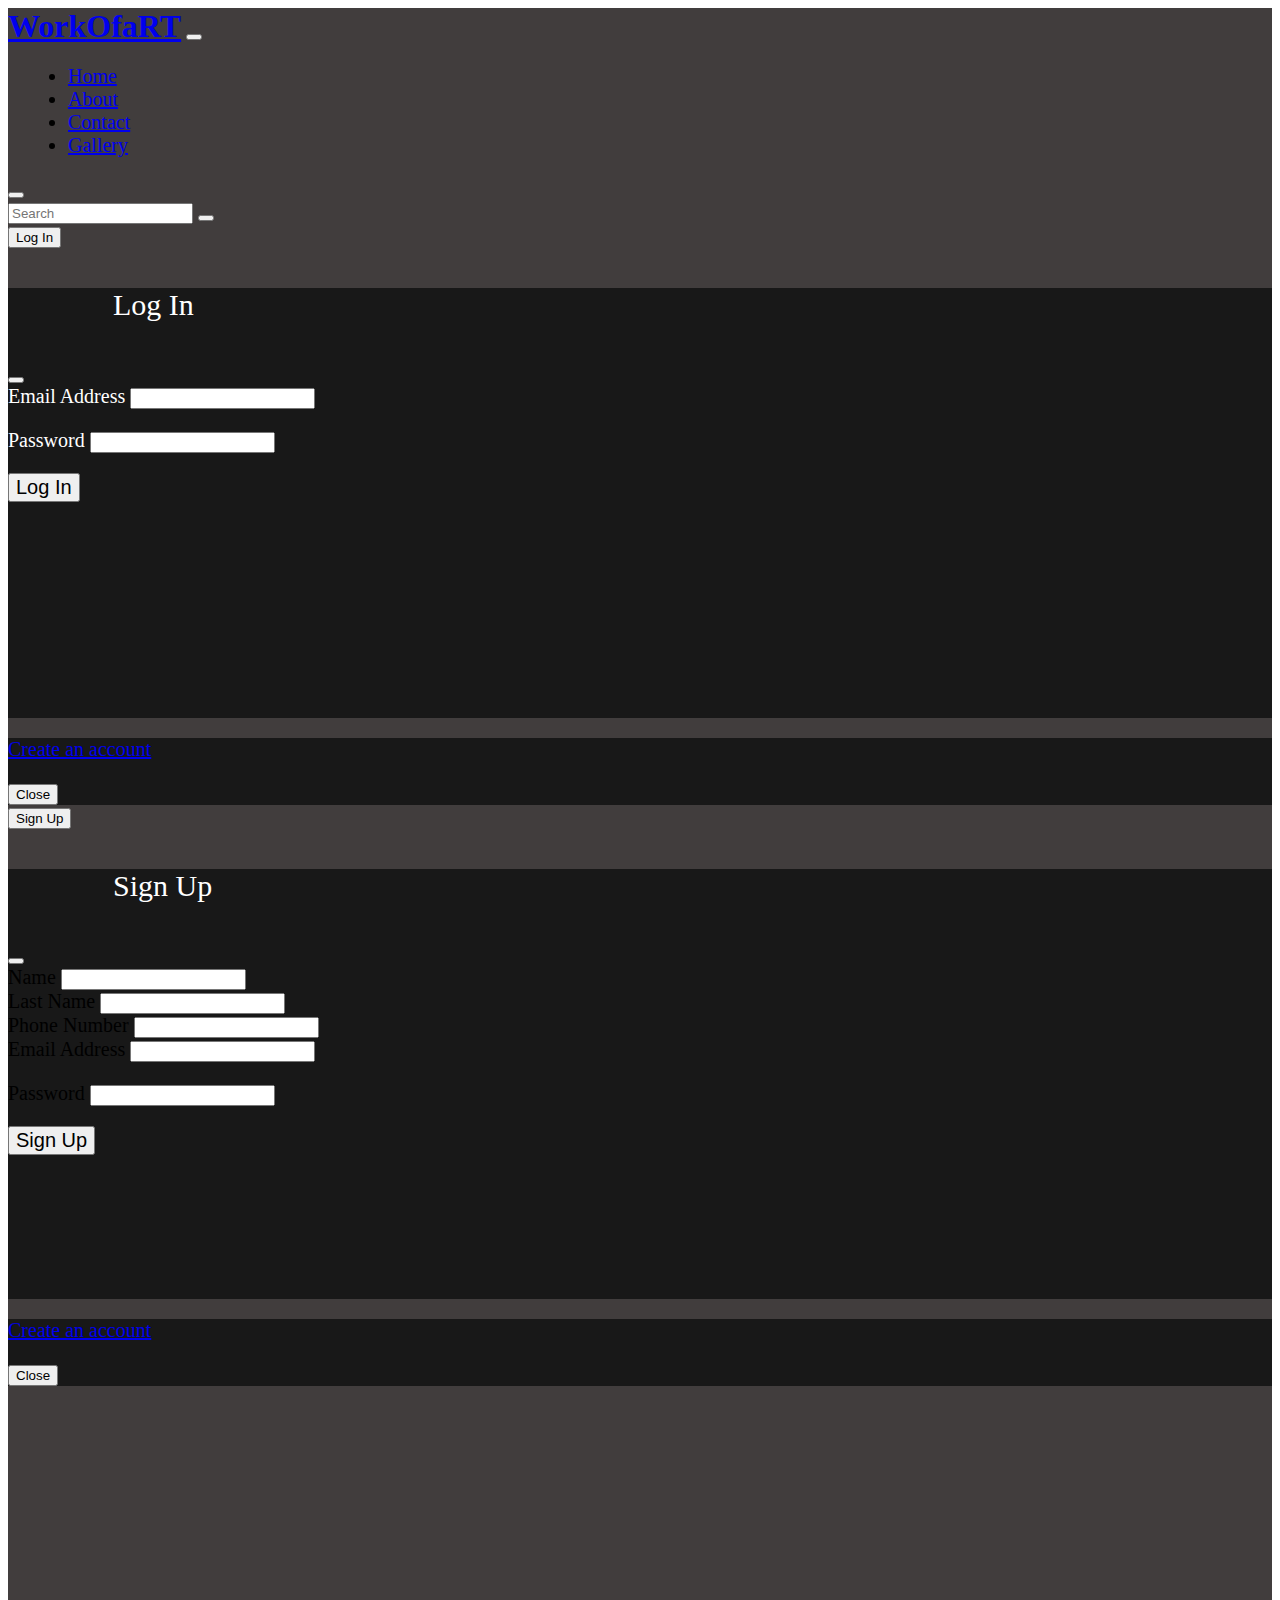
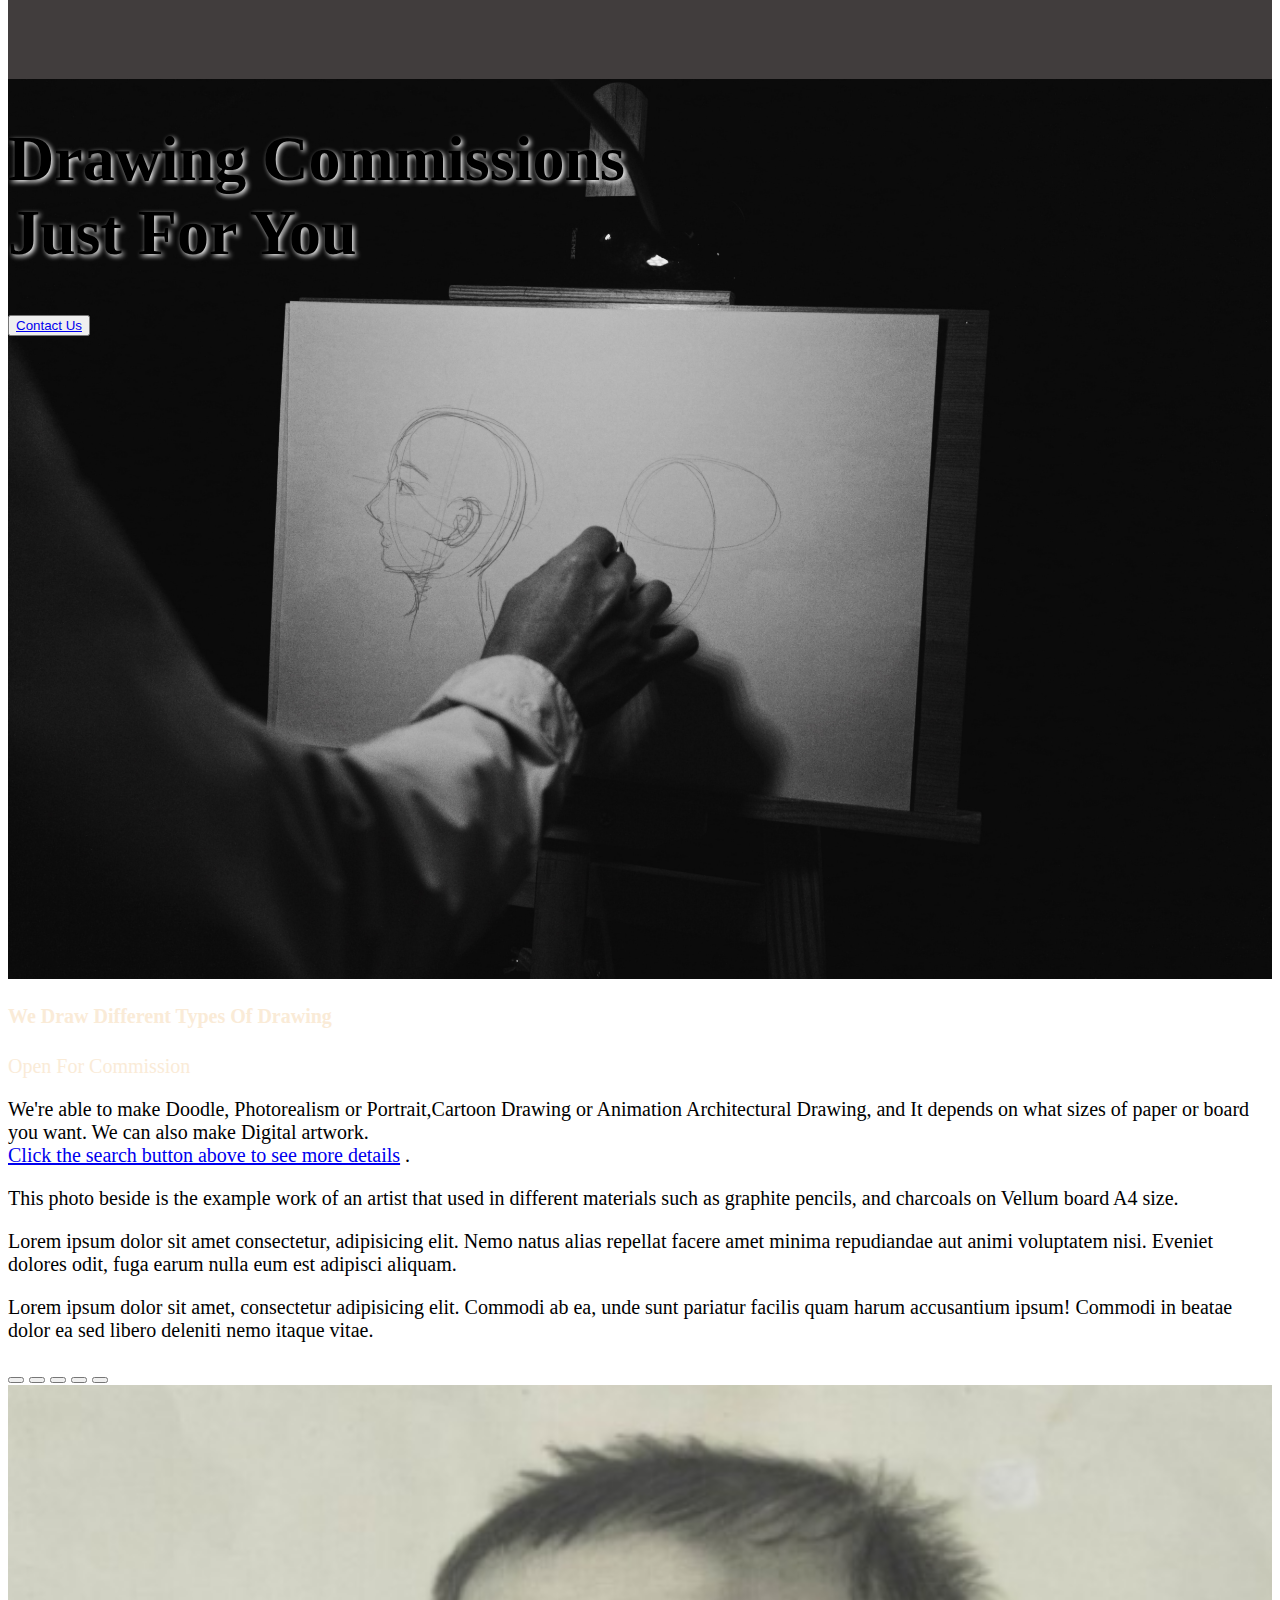
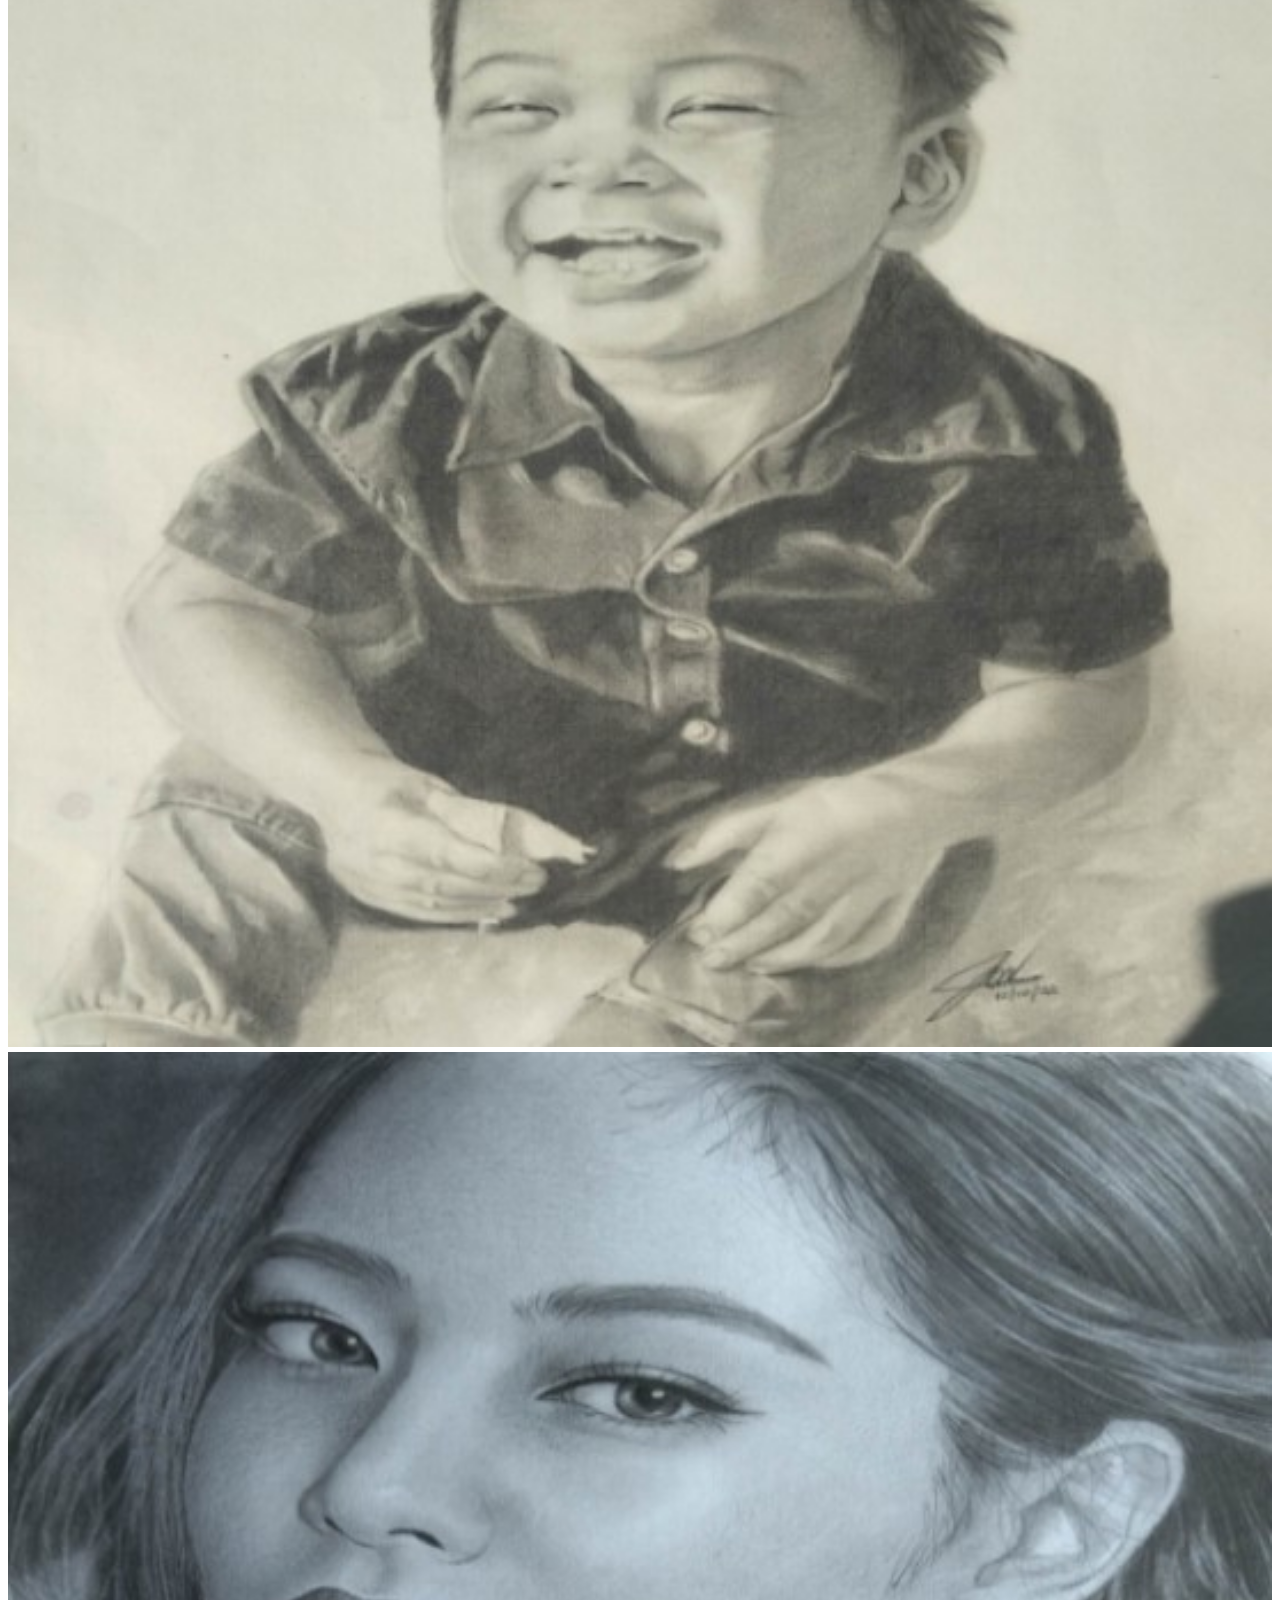
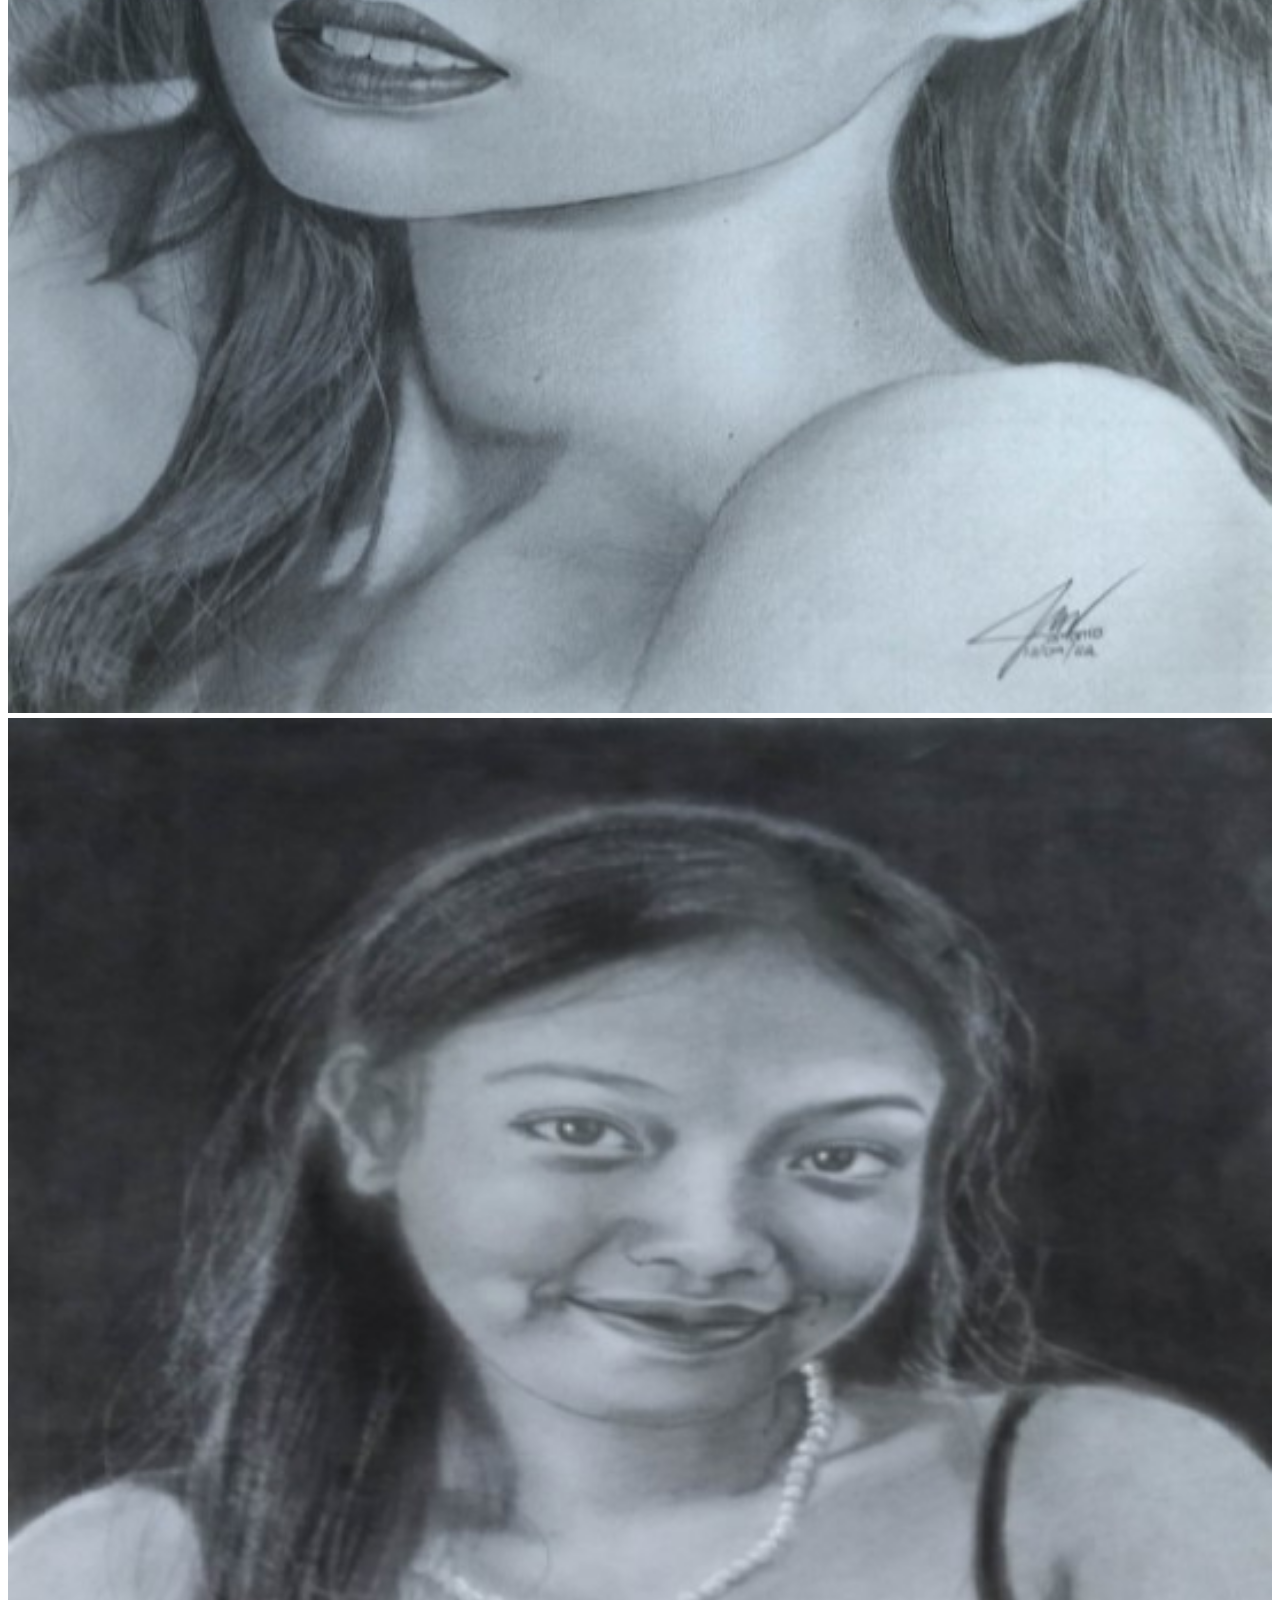
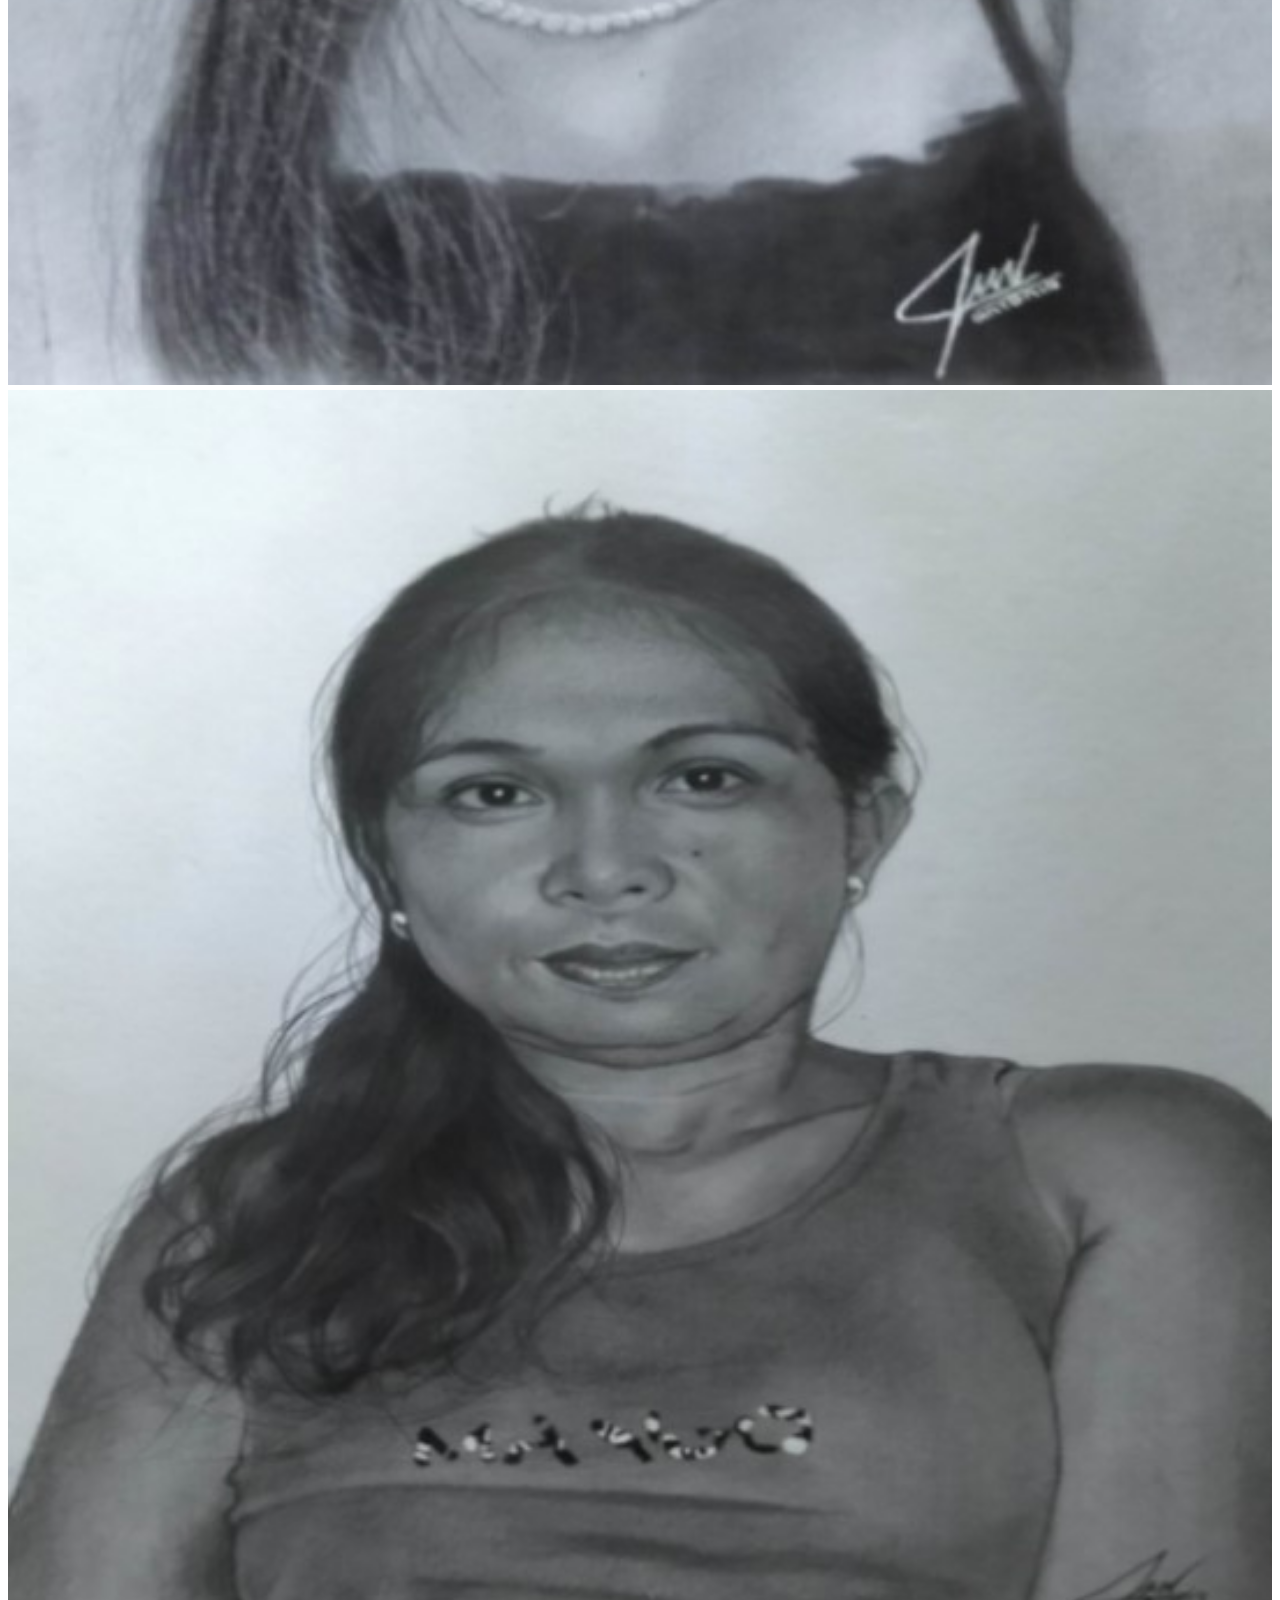
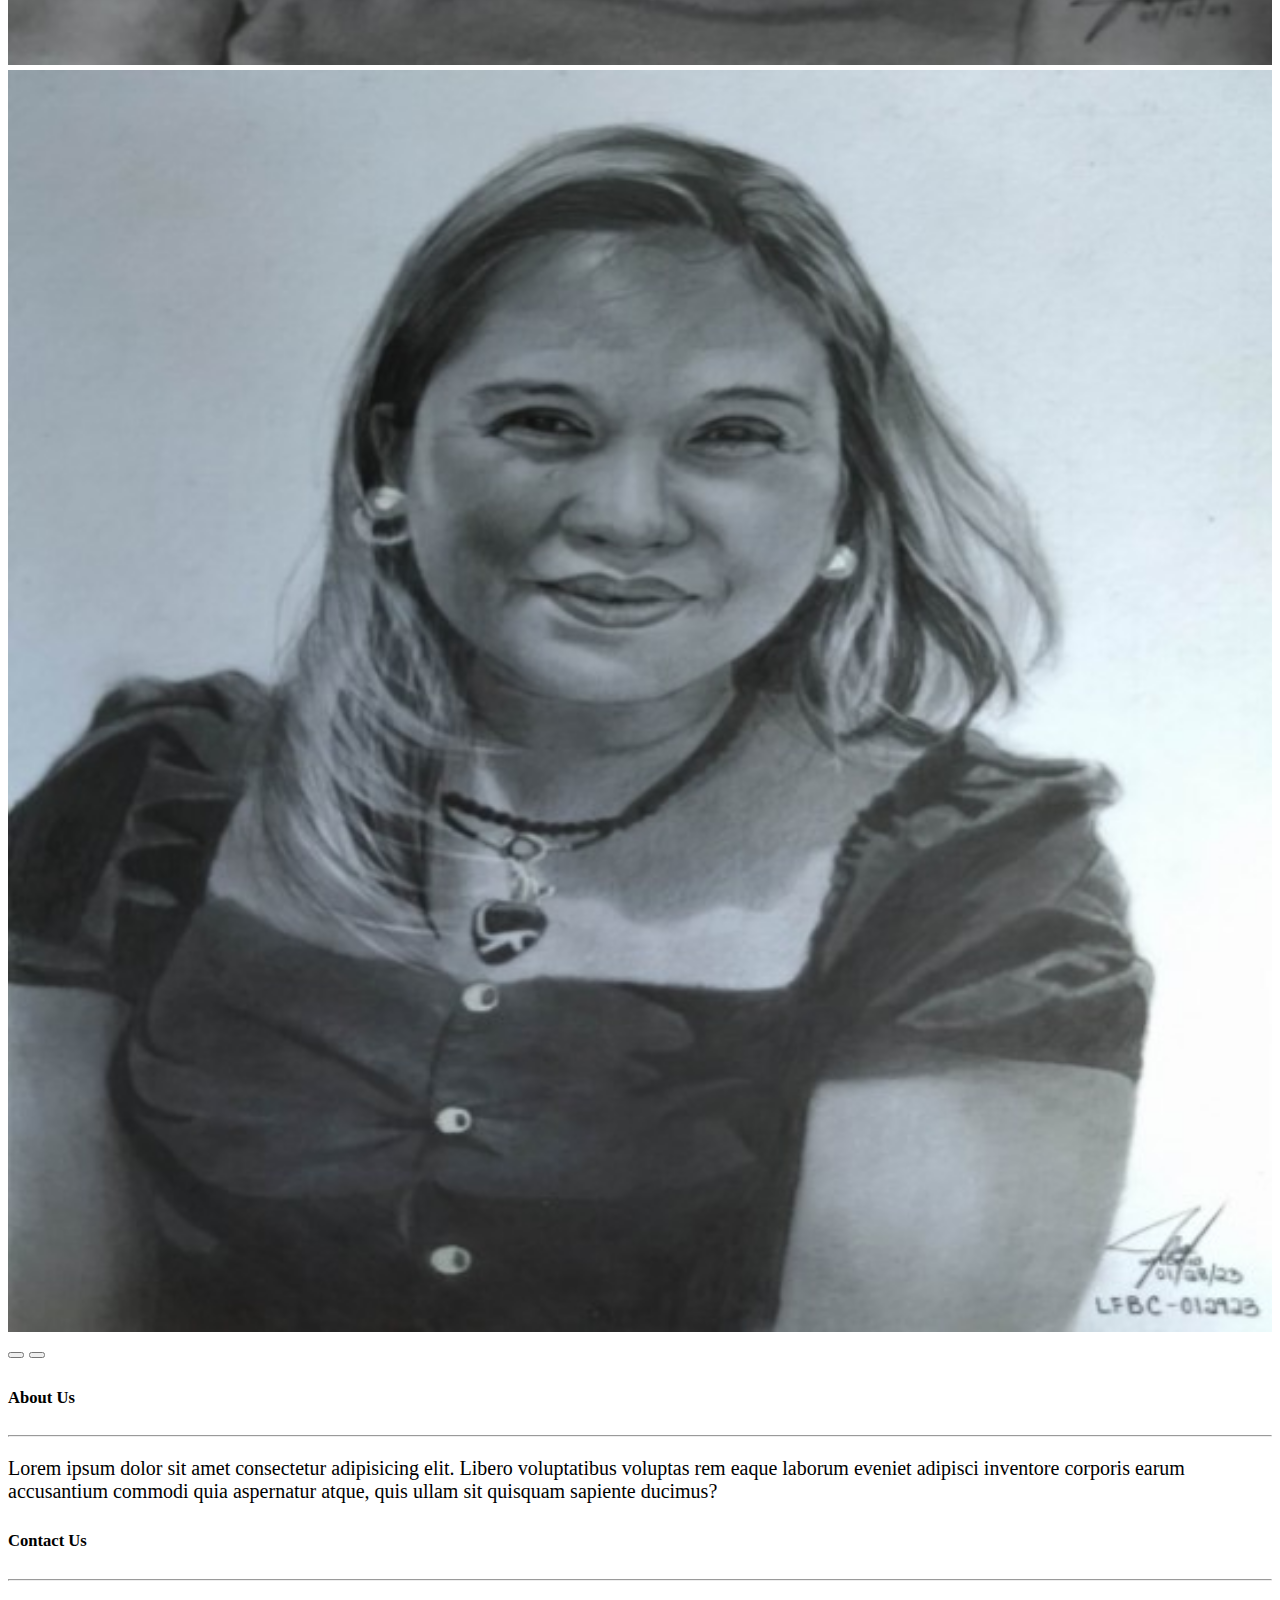
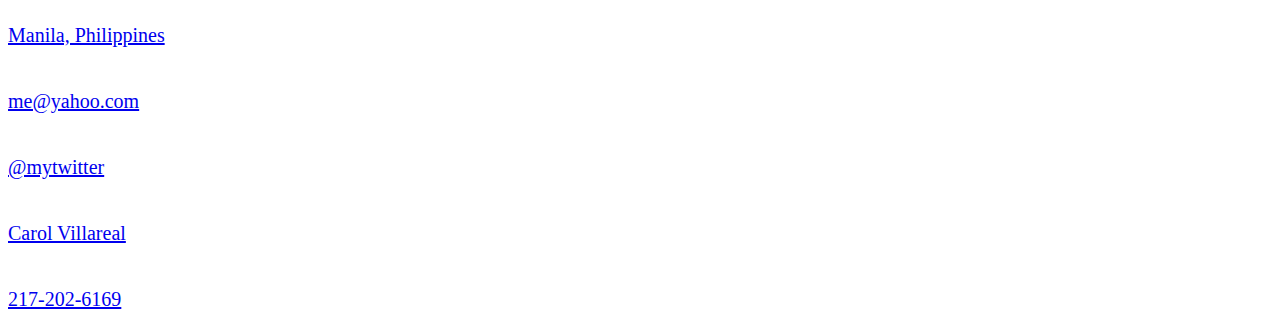
==== commit 5bb99f58: "Final_Output" ====
--- a/index.html
+++ b/index.html
@@ -4,7 +4,7 @@
     <meta charset="UTF-8">
     <meta http-equiv="X-UA-Compatible" content="IE=edge">
     <meta name="viewport" content="width=device-width, initial-scale=1.0">
-    <title>Document</title>
+    <title>DrawCom</title>
     <link rel="preconnect" href="https://fonts.googleapis.com" />
     <link rel="preconnect" href="https://fonts.gstatic.com" crossorigin />
     <link
@@ -63,18 +63,40 @@
               <li class="nav-item dropdown">
                 <a class="nav-link text-white" href="#Contact"> Contact </a>
               </li>
-              <li class="nav-item dropdown ">
+              <li class="nav-item dropdown  pb-2 border-bottom">
                 <a class="nav-link text-white" href="ArtsPage.html">Gallery</a>
               </li>
-             
-              <li class="nav-item dropdown d-lg-none">
-                <a class="nav-link text-white" href="#">Admin</a>
-              </li>
             </ul>
+              
+
+               
+            
 
             <form class="d-flex m-auto" role="search">
-              <input class="form-control me-2" type="search" placeholder="Search" aria-label="Search">
-              <button class="btn btn-outline-light" type="submit">Search</button>
+              
+              
+            <!-- Button trigger modal -->
+<button type="button" class="btn btn-outline-light d-search-none" data-bs-toggle="modal" data-bs-target="#exampleModal">
+  <i class="fa-solid fa-magnifying-glass"></i>
+</button>
+
+<!-- Modal -->
+<div class="modal fade" id="exampleModal" tabindex="-1" aria-labelledby="exampleModalLabel" aria-hidden="true">
+  <div class="modal-dialog">
+    <div class="modal-content">
+     
+      <div id="modal-body">
+      <form class="d-flex">
+        <input class="form-control me-2" type="search" placeholder="Search" aria-label="Search">
+        <button class="btn btn-primary mt-2">
+          <span class="spinner-border spinner-border-sm"></span>
+        </button>
+      </form>
+      </div>
+      
+    </div>
+  </div>
+</div>
             </form>
 
 
@@ -87,12 +109,12 @@
               </button>
              -->
 
-             <button type="button" class="btn btn-outline-light me-3" data-bs-toggle="modal" data-bs-target="#myModal">
+             <button type="button" class="btn btn-outline-light me-3 d-log" data-bs-toggle="modal" data-bs-target="#myModal">
             <i class="fa-regular fa-user me-2 d-none"></i><span>Log In</span> 
             </button>
              <!-- The Modal -->
 <div class="modal" id="myModal">
-  <div class="modal-dialog modal-dialog-centered">
+  <div class="modal-dialog modal-dialog-centered modal-dialog-scrollable">
     <div class="modal-content">
 
       <!-- Modal Header -->
@@ -131,12 +153,12 @@
 </div>
        <!------------------=============SIGN UP================--------------->
           
-            <button class="btn btn-outline-light" data-bs-toggle="modal" data-bs-target="#SignUp">
+            <button class="btn btn-outline-light d-log" data-bs-toggle="modal" data-bs-target="#SignUp">
               <span class="btn-outline-light">Sign Up</span></button>
 
                <!-- The Modal -->
 <div class="modal" id="SignUp">
-  <div class="modal-dialog modal-dialog-centered">
+  <div class="modal-dialog modal-dialog-centered modal-dialog-scrollable">
     <div class="modal-content" style="height: 90vh;">
 
       <!-- Modal Header -->
